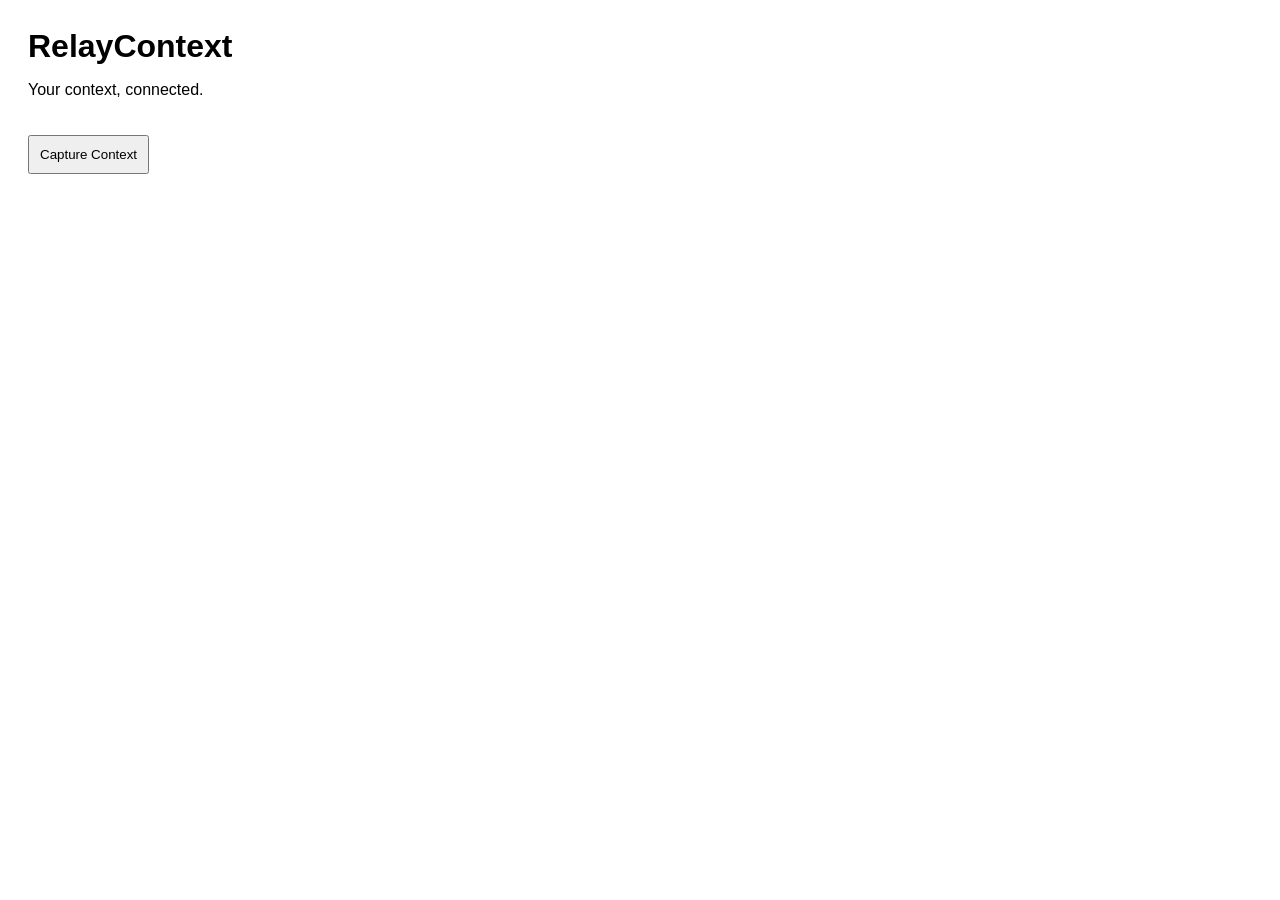
==== popup/popup.html @ c3f12592 "Chrome extension messaging works" ====
<!DOCTYPE html>
<html lang="en">
<head>
    <meta charset="UTF-8">
    <meta name="viewport" content="width=device-width, initial-scale=1.0">
    <title>RelayContext</title>
    <link rel="stylesheet" href="popup.css">
</head>
<body>
    <h1>RelayContext</h1>
    <p>Your context, connected.</p>
    <button id="captureBtn">Capture Context</button>
    <script src="popup.js"></script>
</body>
</html>
---- popup/popup.css ----
body{
  width: 300px;
  padding: 20px;
  font-family: Arial, sans-serif;
}

h1{
  margin: 0;
}
button{
  margin-top: 20px;
  padding: 10px;
  cursor: pointer;
}
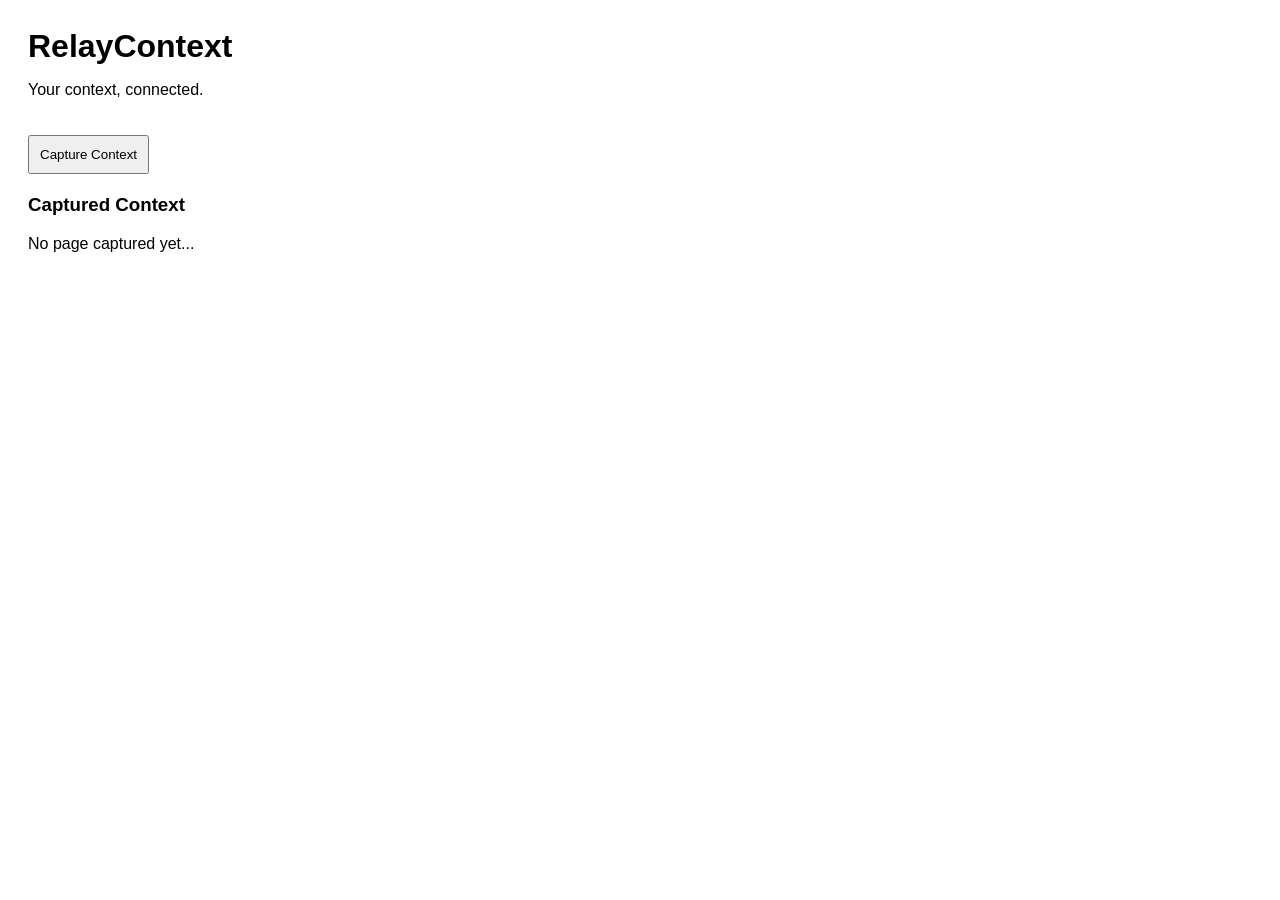
==== commit b5b0c174: "saving the context to localStorage for persistance" ====
--- a/popup/popup.html
+++ b/popup/popup.html
@@ -10,6 +10,16 @@
     <h1>RelayContext</h1>
     <p>Your context, connected.</p>
     <button id="captureBtn">Capture Context</button>
+
+    <div id="contextContainer">
+        <h3>Captured Context</h3>
+
+        <p id="pageTitle">No page captured yet...</p>
+        <p id="pageUrl"></p>
+        <pre id="pageText"></pre>
+    </div>
+
+
     <script src="popup.js"></script>
 </body>
 </html>
--- a/popup/popup.css
+++ b/popup/popup.css
@@ -12,3 +12,18 @@
   padding: 10px;
   cursor: pointer;
 }
+#contextContainer {
+  margin-top: 20px;
+}
+
+#pageUrl {
+  font-size: 12px;
+  word-break: break-all;
+}
+
+#pageText {
+  max-height: 250px;
+  overflow-y: auto;
+  white-space: pre-wrap;
+  font-size: 12px;
+}
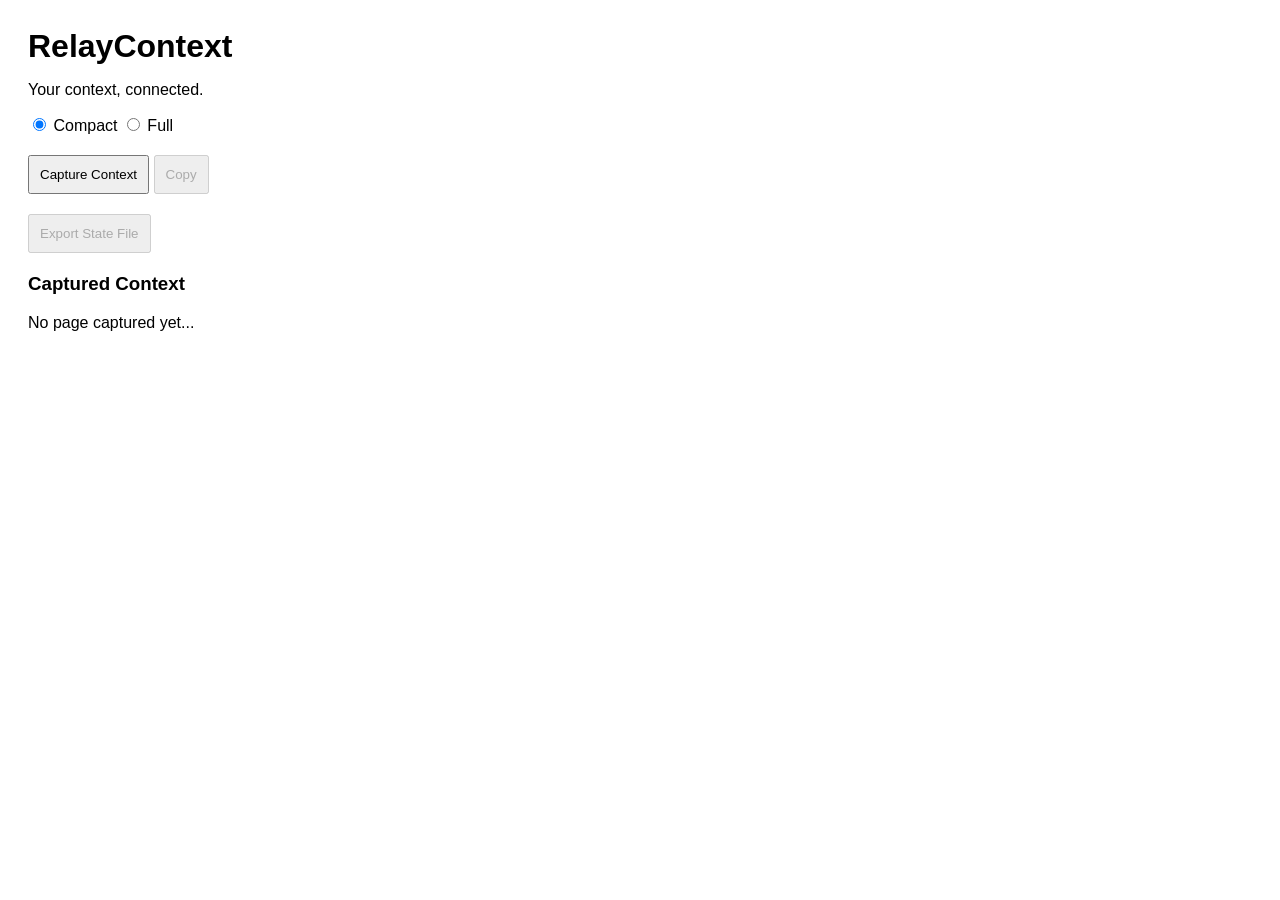
==== commit f8431ccd: "popup wired with copy export and modes(full, compact)" ====
--- a/popup/popup.html
+++ b/popup/popup.html
@@ -1,16 +1,24 @@
 <!DOCTYPE html>
 <html lang="en">
+
 <head>
     <meta charset="UTF-8">
     <meta name="viewport" content="width=device-width, initial-scale=1.0">
     <title>RelayContext</title>
     <link rel="stylesheet" href="popup.css">
 </head>
+
 <body>
     <h1>RelayContext</h1>
     <p>Your context, connected.</p>
+    <div id="modeSelector">
+        <label><input type="radio" name="mode" value="compact" checked> Compact</label>
+        <label><input type="radio" name="mode" value="full"> Full</label>
+    </div>
+
     <button id="captureBtn">Capture Context</button>
-
+    <button id="copyBtn" disabled>Copy</button>
+    <button id="exportBtn" disabled>Export State File</button>
     <div id="contextContainer">
         <h3>Captured Context</h3>
 
@@ -22,4 +30,5 @@
 
     <script src="popup.js"></script>
 </body>
+
 </html>
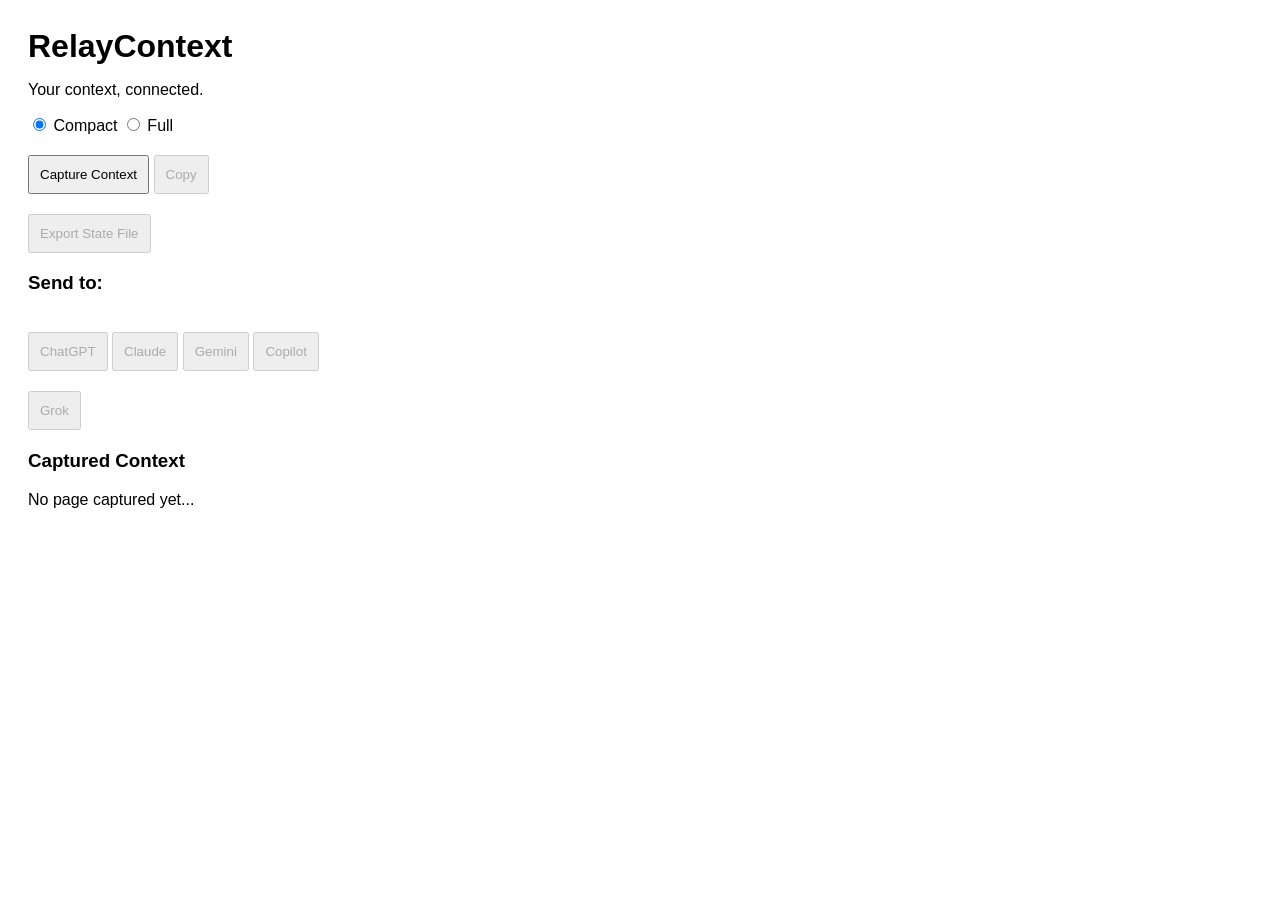
==== commit 6c32cbde: "platforms redirect buttons & logic" ====
--- a/popup/popup.html
+++ b/popup/popup.html
@@ -19,6 +19,16 @@
     <button id="captureBtn">Capture Context</button>
     <button id="copyBtn" disabled>Copy</button>
     <button id="exportBtn" disabled>Export State File</button>
+
+    <div class="target-section">
+        <h3>Send to:</h3>
+        <button class="target-btn" data-platform="chatgpt" data-url="https://chatgpt.com" disabled>ChatGPT</button>
+        <button class="target-btn" data-platform="claude" data-url="https://claude.ai" disabled>Claude</button>
+        <button class="target-btn" data-platform="gemini" data-url="https://gemini.google.com" disabled>Gemini</button>
+        <button class="target-btn" data-platform="copilot" data-url="https://copilot.microsoft.com"disabled>Copilot</button>
+        <button class="target-btn" data-platform="grok" data-url="https://grok.com" disabled>Grok</button>
+    </div>
+
     <div id="contextContainer">
         <h3>Captured Context</h3>
 
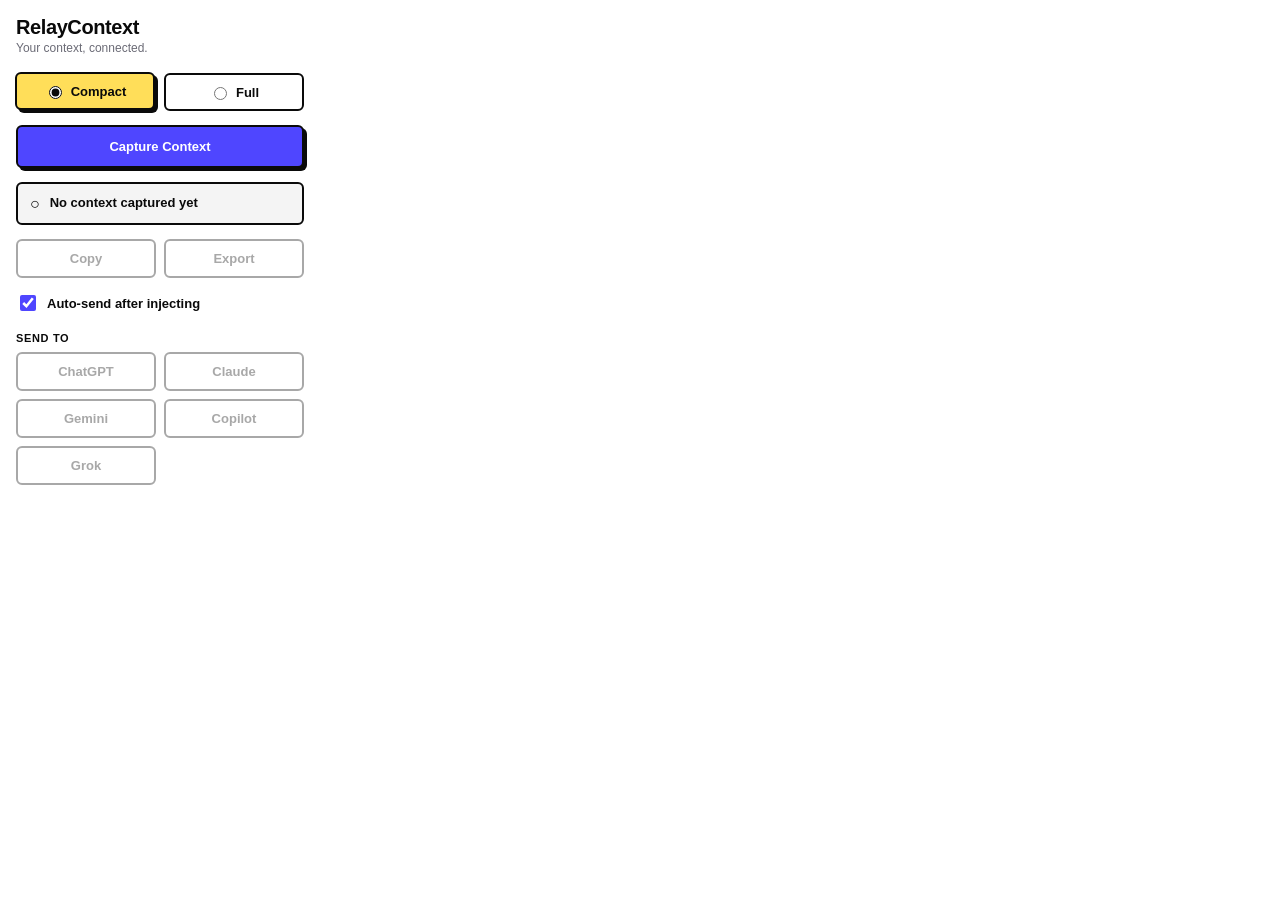
==== commit c0cdd44b: "auto send and ui polish" ====
--- a/popup/popup.html
+++ b/popup/popup.html
@@ -1,44 +1,59 @@
 <!DOCTYPE html>
 <html lang="en">
+<head>
+  <meta charset="UTF-8">
+  <meta name="viewport" content="width=device-width, initial-scale=1.0">
+  <title>RelayContext</title>
+  <link rel="stylesheet" href="popup.css">
+</head>
+<body>
+  <header>
+    <h1>RelayContext</h1>
+    <p class="tagline">Your context, connected.</p>
+  </header>
 
-<head>
-    <meta charset="UTF-8">
-    <meta name="viewport" content="width=device-width, initial-scale=1.0">
-    <title>RelayContext</title>
-    <link rel="stylesheet" href="popup.css">
-</head>
+  <div class="mode-selector">
+    <label class="mode-option">
+      <input type="radio" name="mode" value="compact" checked>
+      <span>Compact</span>
+    </label>
+    <label class="mode-option">
+      <input type="radio" name="mode" value="full">
+      <span>Full</span>
+    </label>
+  </div>
 
-<body>
-    <h1>RelayContext</h1>
-    <p>Your context, connected.</p>
-    <div id="modeSelector">
-        <label><input type="radio" name="mode" value="compact" checked> Compact</label>
-        <label><input type="radio" name="mode" value="full"> Full</label>
+  <button id="captureBtn" class="btn btn-primary">Capture Context</button>
+
+  <div id="statusCard" class="status-card status-empty">
+    <span id="statusIcon" class="status-icon">○</span>
+    <div class="status-text">
+      <p id="statusTitle">No context captured yet</p>
+      <p id="statusMeta"></p>
     </div>
+  </div>
 
-    <button id="captureBtn">Capture Context</button>
-    <button id="copyBtn" disabled>Copy</button>
-    <button id="exportBtn" disabled>Export State File</button>
+  <div class="action-row">
+    <button id="copyBtn" class="btn btn-secondary" disabled>Copy</button>
+    <button id="exportBtn" class="btn btn-secondary" disabled>Export</button>
+  </div>
 
-    <div class="target-section">
-        <h3>Send to:</h3>
-        <button class="target-btn" data-platform="chatgpt" data-url="https://chatgpt.com" disabled>ChatGPT</button>
-        <button class="target-btn" data-platform="claude" data-url="https://claude.ai" disabled>Claude</button>
-        <button class="target-btn" data-platform="gemini" data-url="https://gemini.google.com" disabled>Gemini</button>
-        <button class="target-btn" data-platform="copilot" data-url="https://copilot.microsoft.com"disabled>Copilot</button>
-        <button class="target-btn" data-platform="grok" data-url="https://grok.com" disabled>Grok</button>
+  <label class="toggle-row">
+    <input type="checkbox" id="autoSendToggle" checked>
+    <span>Auto-send after injecting</span>
+  </label>
+
+  <div class="target-section">
+    <h3>Send to</h3>
+    <div class="target-grid">
+      <button class="target-btn" data-platform="chatgpt" data-url="https://chatgpt.com" disabled>ChatGPT</button>
+      <button class="target-btn" data-platform="claude" data-url="https://claude.ai" disabled>Claude</button>
+      <button class="target-btn" data-platform="gemini" data-url="https://gemini.google.com" disabled>Gemini</button>
+      <button class="target-btn" data-platform="copilot" data-url="https://copilot.microsoft.com" disabled>Copilot</button>
+      <button class="target-btn" data-platform="grok" data-url="https://grok.com" disabled>Grok</button>
     </div>
+  </div>
 
-    <div id="contextContainer">
-        <h3>Captured Context</h3>
-
-        <p id="pageTitle">No page captured yet...</p>
-        <p id="pageUrl"></p>
-        <pre id="pageText"></pre>
-    </div>
-
-
-    <script src="popup.js"></script>
+  <script src="popup.js"></script>
 </body>
-
 </html>
--- a/popup/popup.css
+++ b/popup/popup.css
@@ -1,29 +1,232 @@
-body{
-  width: 300px;
-  padding: 20px;
-  font-family: Arial, sans-serif;
-}
-
-h1{
+* {
+  box-sizing: border-box;
+}
+
+body {
+  width: 320px;
+  padding: 16px;
   margin: 0;
-}
-button{
-  margin-top: 20px;
+  font-family: -apple-system, BlinkMacSystemFont, "Segoe UI", Arial, sans-serif;
+  background: #ffffff;
+  color: #0a0a0a;
+}
+
+header {
+  margin-bottom: 18px;
+}
+
+h1 {
+  margin: 0;
+  font-size: 20px;
+  font-weight: 800;
+  letter-spacing: -0.02em;
+}
+
+.tagline {
+  margin: 2px 0 0;
+  font-size: 12px;
+  color: #6b6b76;
+  font-weight: 500;
+}
+
+h3 {
+  margin: 0 0 8px;
+  font-size: 11px;
+  text-transform: uppercase;
+  letter-spacing: 0.06em;
+  color: #0a0a0a;
+  font-weight: 800;
+}
+
+/* Mode selector */
+.mode-selector {
+  display: flex;
+  gap: 8px;
+  margin-bottom: 14px;
+}
+
+.mode-option {
+  flex: 1;
+  display: flex;
+  align-items: center;
+  justify-content: center;
+  gap: 6px;
+  padding: 9px;
+  border: 2px solid #0a0a0a;
+  border-radius: 6px;
+  font-size: 13px;
+  font-weight: 600;
+  cursor: pointer;
+  background: #fff;
+  transition: background 0.1s ease, transform 0.1s ease;
+}
+
+.mode-option:has(input:checked) {
+  background: #ffde59;
+  transform: translate(-1px, -1px);
+  box-shadow: 3px 3px 0 #0a0a0a;
+}
+
+.mode-option input {
+  accent-color: #0a0a0a;
+}
+
+/* Buttons */
+.btn {
+  border: 2px solid #0a0a0a;
+  border-radius: 6px;
+  padding: 10px 12px;
+  font-size: 13px;
+  font-weight: 700;
+  cursor: pointer;
+  transition: transform 0.1s ease, box-shadow 0.1s ease;
+}
+
+.btn:not(:disabled) {
+  box-shadow: 3px 3px 0 #0a0a0a;
+}
+
+.btn:hover:not(:disabled) {
+  transform: translate(-1px, -1px);
+  box-shadow: 4px 4px 0 #0a0a0a;
+}
+
+.btn:active:not(:disabled) {
+  transform: translate(1px, 1px);
+  box-shadow: 1px 1px 0 #0a0a0a;
+}
+
+.btn:disabled {
+  opacity: 0.35;
+  cursor: not-allowed;
+  box-shadow: none;
+}
+
+.btn-primary {
+  width: 100%;
+  background: #4f46ff;
+  color: #fff;
+  padding: 12px;
+  margin-bottom: 14px;
+}
+
+.btn-secondary {
+  flex: 1;
+  background: #fff;
+  color: #0a0a0a;
+}
+
+/* Status card */
+.status-card {
+  display: flex;
+  align-items: flex-start;
+  gap: 10px;
+  padding: 11px 12px;
+  border-radius: 6px;
+  margin-bottom: 14px;
+  border: 2px solid #0a0a0a;
+}
+
+.status-empty {
+  background: #f4f4f4;
+}
+
+.status-filled {
+  background: #d4ffd9;
+  box-shadow: 3px 3px 0 #0a0a0a;
+}
+
+.status-icon {
+  font-size: 16px;
+  line-height: 1;
+  margin-top: 1px;
+  font-weight: 800;
+}
+
+.status-filled .status-icon {
+  color: #0a7a2f;
+}
+
+.status-text p {
+  margin: 0;
+}
+
+#statusTitle {
+  font-size: 13px;
+  font-weight: 700;
+  overflow: hidden;
+  text-overflow: ellipsis;
+  white-space: nowrap;
+  max-width: 240px;
+}
+
+#statusMeta {
+  font-size: 11px;
+  color: #4a4a52;
+  margin-top: 2px;
+  font-weight: 600;
+}
+
+/* Action row */
+.action-row {
+  display: flex;
+  gap: 8px;
+  margin-bottom: 14px;
+}
+
+/* Auto-send toggle */
+.toggle-row {
+  display: flex;
+  align-items: center;
+  gap: 8px;
+  font-size: 13px;
+  font-weight: 600;
+  margin-bottom: 18px;
+  cursor: pointer;
+}
+
+.toggle-row input {
+  accent-color: #4f46ff;
+  width: 16px;
+  height: 16px;
+}
+
+/* Target grid */
+.target-grid {
+  display: grid;
+  grid-template-columns: repeat(2, 1fr);
+  gap: 8px;
+}
+
+.target-btn {
   padding: 10px;
-  cursor: pointer;
-}
-#contextContainer {
-  margin-top: 20px;
-}
-
-#pageUrl {
-  font-size: 12px;
-  word-break: break-all;
-}
-
-#pageText {
-  max-height: 250px;
-  overflow-y: auto;
-  white-space: pre-wrap;
-  font-size: 12px;
-}
+  border: 2px solid #0a0a0a;
+  border-radius: 6px;
+  background: #fff;
+  color: #0a0a0a;
+  font-size: 13px;
+  font-weight: 700;
+  cursor: pointer;
+  transition: transform 0.1s ease, box-shadow 0.1s ease, background 0.1s ease;
+}
+
+.target-btn:not(:disabled) {
+  box-shadow: 2px 2px 0 #0a0a0a;
+}
+
+.target-btn:hover:not(:disabled) {
+  background: #ffde59;
+  transform: translate(-1px, -1px);
+  box-shadow: 3px 3px 0 #0a0a0a;
+}
+
+.target-btn:active:not(:disabled) {
+  transform: translate(1px, 1px);
+  box-shadow: 1px 1px 0 #0a0a0a;
+}
+
+.target-btn:disabled {
+  opacity: 0.35;
+  cursor: not-allowed;
+  box-shadow: none;
+}
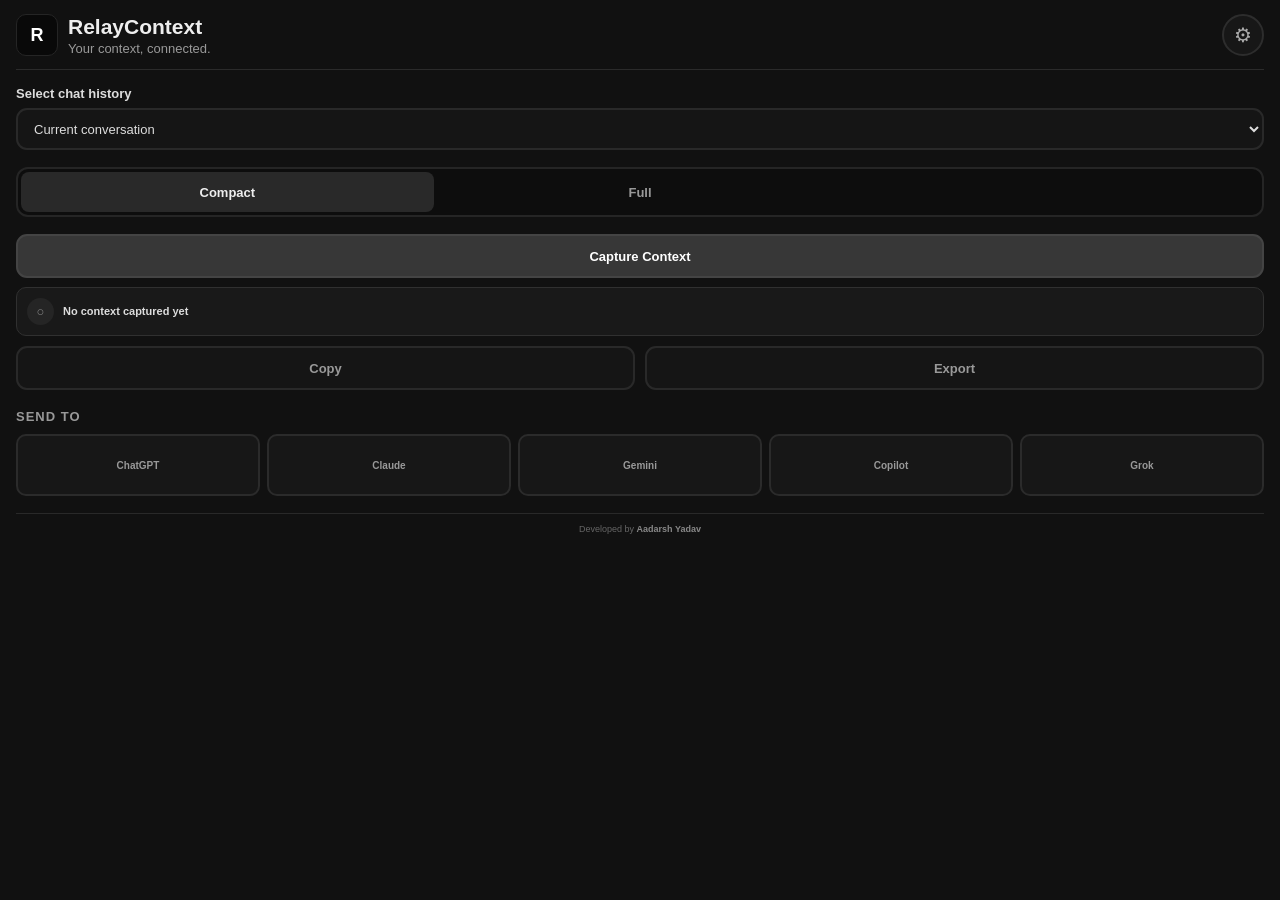
==== commit 854ee229: "ui polish" ====
--- a/popup/popup.html
+++ b/popup/popup.html
@@ -7,53 +7,187 @@
   <link rel="stylesheet" href="popup.css">
 </head>
 <body>
-  <header>
-    <h1>RelayContext</h1>
-    <p class="tagline">Your context, connected.</p>
-  </header>
+  <main id="mainScreen" class="screen">
+    <header class="app-header">
+      <div class="brand">
+        <div class="logo-placeholder">R</div>
+        <div>
+          <h1>RelayContext</h1>
+          <p>Your context, connected.</p>
+        </div>
+      </div>
+      <button id="settingsBtn" class="icon-btn" title="Settings" aria-label="Settings">
+        ⚙
+      </button>
+    </header>
+    <!-- Chat history -->
+    <section class="history-section">
+      <label for="historySelect">
+        Select chat history
+      </label>
+      <select id="historySelect">
+        <option value="current">
+          Current conversation
+        </option>
+      </select>
+    </section>
 
-  <div class="mode-selector">
-    <label class="mode-option">
-      <input type="radio" name="mode" value="compact" checked>
-      <span>Compact</span>
+    <!-- Context mode -->
+    <div class="mode-selector">
+      <label class="mode-option">
+        <input type="radio" name="mode" value="compact" checked>
+        <span>Compact</span>
+      </label>
+      <label class="mode-option">
+        <input type="radio" name="mode" value="full">
+        <span>Full</span>
+      </label>
+    </div>
+
+
+    <!-- Capture -->
+
+    <button id="captureBtn" class="btn btn-primary">
+      Capture Context
+    </button>
+    <!-- Status -->
+
+    <div id="statusCard" class="status-card status-empty">
+      <span id="statusIcon" class="status-icon">
+        ○
+      </span>
+      <div class="status-text">
+        <p id="statusTitle">
+          No context captured yet
+        </p>
+        <p id="statusMeta"></p>
+
+      </div>
+
+    </div>
+
+
+    <!-- Actions -->
+
+    <div class="action-row">
+      <button id="copyBtn" class="btn btn-secondary" disabled>
+        Copy
+      </button>
+      <button id="exportBtn" class="btn btn-secondary" disabled>
+        Export
+      </button>
+    </div>
+
+
+    <!-- Targets -->
+
+    <section class="target-section">
+      <h3>Send to</h3>
+      <div class="target-grid">
+        <button class="target-btn" data-platform="chatgpt" data-url="https://chatgpt.com" disabled>
+          ChatGPT
+        </button>
+        <button class="target-btn" data-platform="claude" data-url="https://claude.ai" disabled>
+          Claude
+        </button>
+        <button class="target-btn" data-platform="gemini" data-url="https://gemini.google.com" disabled>
+          Gemini
+        </button>
+        <button class="target-btn" data-platform="copilot" data-url="https://copilot.microsoft.com" disabled>
+          Copilot
+        </button>
+        <button class="target-btn" data-platform="grok" data-url="https://grok.com" disabled>
+          Grok
+        </button>
+      </div>
+    </section>
+
+    <footer>
+      Developed by <strong>Aadarsh Yadav</strong>
+    </footer>
+  </main>
+  <!-- Settings section -->
+
+  <main id="settingsScreen" class="screen hidden">
+    <header class="settings-header">
+      <button id="backBtn" class="icon-btn" aria-label="Back">
+        ←
+      </button>
+      <div>
+        <h1>Settings</h1>
+        <p>Configure RelayContext</p>
+      </div>
+    </header>
+    <!-- Continuation prompt -->
+    <section class="setting-group">
+
+      <label for="promptPreamble">
+        Continuation Prompt
+      </label>
+      <p class="setting-description">
+        Instructions added before transferred context.
+      </p>
+      <textarea id="promptPreamble" rows="5" placeholder="Enter your continuation prompt..."></textarea>
+    </section>
+
+
+    <!-- Default target -->
+
+    <section class="setting-group">
+      <label for="defaultTarget">
+        Default Target AI
+      </label>
+      <p class="setting-description">
+        AI selected automatically for transfers.
+      </p>
+      <select id="defaultTarget">
+        <option value="chatgpt">ChatGPT</option>
+        <option value="claude">Claude</option>
+        <option value="gemini">Gemini</option>
+        <option value="copilot">Copilot</option>
+        <option value="grok">Grok</option>
+      </select>
+
+    </section>
+    <label class="setting-toggle">
+      <div>
+        <strong>Auto-send</strong>
+        <span>
+          Send the transferred context automatically.
+        </span>
+      </div>
+      <input type="checkbox" id="autoSendSetting" checked>
+
     </label>
-    <label class="mode-option">
-      <input type="radio" name="mode" value="full">
-      <span>Full</span>
+    <label class="setting-toggle">
+      <div>
+        <strong>Smart compression</strong>
+        <span>
+          Keep important context while reducing unnecessary history.
+        </span>
+      </div>
+      <input type="checkbox" id="smartCompressSetting" checked>
+
     </label>
-  </div>
 
-  <button id="captureBtn" class="btn btn-primary">Capture Context</button>
+    <div class="settings-actions">
+      <button id="saveSettingsBtn" class="btn btn-primary">
+        Save Settings
+      </button>
+      <button id="restoreDefaultsBtn" class="btn btn-secondary">
+        Restore Defaults
+      </button>
+    </div>
+    <div id="settingsMessage" class="settings-message"></div>
+    <footer>
+      Developed by <strong>Aadarsh Yadav</strong>
+    </footer>
 
-  <div id="statusCard" class="status-card status-empty">
-    <span id="statusIcon" class="status-icon">○</span>
-    <div class="status-text">
-      <p id="statusTitle">No context captured yet</p>
-      <p id="statusMeta"></p>
-    </div>
-  </div>
+  </main>
 
-  <div class="action-row">
-    <button id="copyBtn" class="btn btn-secondary" disabled>Copy</button>
-    <button id="exportBtn" class="btn btn-secondary" disabled>Export</button>
-  </div>
-
-  <label class="toggle-row">
-    <input type="checkbox" id="autoSendToggle" checked>
-    <span>Auto-send after injecting</span>
-  </label>
-
-  <div class="target-section">
-    <h3>Send to</h3>
-    <div class="target-grid">
-      <button class="target-btn" data-platform="chatgpt" data-url="https://chatgpt.com" disabled>ChatGPT</button>
-      <button class="target-btn" data-platform="claude" data-url="https://claude.ai" disabled>Claude</button>
-      <button class="target-btn" data-platform="gemini" data-url="https://gemini.google.com" disabled>Gemini</button>
-      <button class="target-btn" data-platform="copilot" data-url="https://copilot.microsoft.com" disabled>Copilot</button>
-      <button class="target-btn" data-platform="grok" data-url="https://grok.com" disabled>Grok</button>
-    </div>
-  </div>
 
   <script src="popup.js"></script>
+
 </body>
+
 </html>
--- a/popup/popup.css
+++ b/popup/popup.css
@@ -1,150 +1,274 @@
+/* ================================
+   RelayContext - ContextBridge UI
+   ================================ */
+
 * {
   box-sizing: border-box;
 }
 
+html,
 body {
-  width: 320px;
-  padding: 16px;
   margin: 0;
-  font-family: -apple-system, BlinkMacSystemFont, "Segoe UI", Arial, sans-serif;
-  background: #ffffff;
-  color: #0a0a0a;
-}
-
-header {
-  margin-bottom: 18px;
-}
-
-h1 {
+  padding: 0;
+  width: 100%;
+}
+
+body {
+  background: #111;
+  color: #e8e8e8;
+  font-family:
+    -apple-system, BlinkMacSystemFont, "Segoe UI", Roboto, Arial, sans-serif;
+  font-size: 13px;
+}
+
+button,
+select,
+textarea,
+input {
+  font: inherit;
+}
+
+button {
+  cursor: pointer;
+}
+
+.hidden {
+  display: none !important;
+}
+
+/* ================================
+   SCREEN
+   ================================ */
+
+.screen {
+  padding: 14px 16px;
+  background: #111;
+}
+
+/* ================================
+   HEADER
+   ================================ */
+
+.app-header,
+.settings-header {
+  display: flex;
+  align-items: center;
+  justify-content: space-between;
+
+  padding-bottom: 13px;
+  margin-bottom: 16px;
+
+  border-bottom: 1px solid #2b2b2b;
+}
+
+.brand {
+  display: flex;
+  align-items: center;
+  gap: 10px;
+}
+
+.logo-placeholder {
+  width: 42px;
+  height: 42px;
+
+  display: flex;
+  align-items: center;
+  justify-content: center;
+
+  border-radius: 10px;
+
+  background: #090909;
+  border: 1px solid #252525;
+
+  color: white;
+  font-size: 18px;
+  font-weight: 700;
+}
+
+.brand h1 {
   margin: 0;
+
+  color: #eee;
+
+  font-size: 21px;
+  font-weight: 750;
+}
+
+.brand p {
+  margin: 2px 0 0;
+
+  color: #999;
+
+  font-size: 13px;
+}
+
+.icon-btn {
+  width: 42px;
+  height: 42px;
+
+  display: flex;
+  align-items: center;
+  justify-content: center;
+
+  border: 2px solid #2d2d2d;
+  border-radius: 50%;
+
+  background: #171717;
+  color: #aaa;
+
   font-size: 20px;
-  font-weight: 800;
-  letter-spacing: -0.02em;
-}
-
-.tagline {
-  margin: 2px 0 0;
-  font-size: 12px;
-  color: #6b6b76;
-  font-weight: 500;
-}
-
-h3 {
-  margin: 0 0 8px;
-  font-size: 11px;
-  text-transform: uppercase;
-  letter-spacing: 0.06em;
-  color: #0a0a0a;
-  font-weight: 800;
-}
-
-/* Mode selector */
+}
+
+.icon-btn:hover {
+  background: #202020;
+  color: #fff;
+}
+
+/* ================================
+   HISTORY
+   ================================ */
+
+.history-section {
+  margin-bottom: 17px;
+}
+
+.history-section label {
+  display: block;
+
+  margin-bottom: 7px;
+
+  color: #ddd;
+
+  font-size: 13px;
+  font-weight: 600;
+}
+
+select {
+  width: 100%;
+  height: 42px;
+
+  padding: 0 12px;
+
+  border: 2px solid #292929;
+  border-radius: 11px;
+
+  background: #151515;
+  color: #ddd;
+
+  outline: none;
+}
+
+select:focus {
+  border-color: #444;
+}
+
+/* ================================
+   CONTEXT MODE
+   ================================ */
+
 .mode-selector {
-  display: flex;
-  gap: 8px;
-  margin-bottom: 14px;
+  display: grid;
+  grid-template-columns: repeat(3, 1fr);
+
+  padding: 3px;
+
+  margin-bottom: 17px;
+
+  border: 2px solid #252525;
+  border-radius: 12px;
+
+  background: #0d0d0d;
 }
 
 .mode-option {
-  flex: 1;
+  position: relative;
+}
+
+.mode-option input {
+  position: absolute;
+  opacity: 0;
+}
+
+.mode-option span {
+  height: 40px;
+
   display: flex;
   align-items: center;
   justify-content: center;
-  gap: 6px;
-  padding: 9px;
-  border: 2px solid #0a0a0a;
-  border-radius: 6px;
-  font-size: 13px;
-  font-weight: 600;
-  cursor: pointer;
-  background: #fff;
-  transition: background 0.1s ease, transform 0.1s ease;
-}
-
-.mode-option:has(input:checked) {
-  background: #ffde59;
-  transform: translate(-1px, -1px);
-  box-shadow: 3px 3px 0 #0a0a0a;
-}
-
-.mode-option input {
-  accent-color: #0a0a0a;
-}
-
-/* Buttons */
+
+  border-radius: 8px;
+
+  color: #999;
+
+  font-size: 13px;
+  font-weight: 700;
+}
+
+.mode-option input:checked + span {
+  background: #292929;
+  color: #eee;
+}
+
+/* ================================
+   PRIMARY BUTTON
+   ================================ */
+
 .btn {
-  border: 2px solid #0a0a0a;
-  border-radius: 6px;
-  padding: 10px 12px;
+  width: 100%;
+  min-height: 44px;
+
+  border-radius: 11px;
+
   font-size: 13px;
   font-weight: 700;
-  cursor: pointer;
-  transition: transform 0.1s ease, box-shadow 0.1s ease;
-}
-
-.btn:not(:disabled) {
-  box-shadow: 3px 3px 0 #0a0a0a;
-}
-
-.btn:hover:not(:disabled) {
-  transform: translate(-1px, -1px);
-  box-shadow: 4px 4px 0 #0a0a0a;
-}
-
-.btn:active:not(:disabled) {
-  transform: translate(1px, 1px);
-  box-shadow: 1px 1px 0 #0a0a0a;
-}
-
-.btn:disabled {
-  opacity: 0.35;
-  cursor: not-allowed;
-  box-shadow: none;
 }
 
 .btn-primary {
-  width: 100%;
-  background: #4f46ff;
-  color: #fff;
-  padding: 12px;
-  margin-bottom: 14px;
-}
-
-.btn-secondary {
-  flex: 1;
-  background: #fff;
-  color: #0a0a0a;
-}
-
-/* Status card */
+  border: 2px solid #444;
+
+  background: #373737;
+  color: white;
+}
+
+.btn-primary:hover:not(:disabled) {
+  background: #414141;
+}
+
+/* ================================
+   STATUS CARD
+   ================================ */
+
 .status-card {
   display: flex;
-  align-items: flex-start;
-  gap: 10px;
-  padding: 11px 12px;
-  border-radius: 6px;
-  margin-bottom: 14px;
-  border: 2px solid #0a0a0a;
-}
-
-.status-empty {
-  background: #f4f4f4;
-}
-
-.status-filled {
-  background: #d4ffd9;
-  box-shadow: 3px 3px 0 #0a0a0a;
+  align-items: center;
+  gap: 9px;
+
+  padding: 10px;
+
+  margin-top: 9px;
+
+  border: 1px solid #303030;
+  border-radius: 10px;
+
+  background: #191919;
 }
 
 .status-icon {
-  font-size: 16px;
-  line-height: 1;
-  margin-top: 1px;
-  font-weight: 800;
-}
-
-.status-filled .status-icon {
-  color: #0a7a2f;
+  width: 27px;
+  height: 27px;
+
+  display: flex;
+  align-items: center;
+  justify-content: center;
+
+  border-radius: 50%;
+
+  background: #252525;
+  color: #888;
+}
+
+.status-text {
+  min-width: 0;
 }
 
 .status-text p {
@@ -152,81 +276,295 @@
 }
 
 #statusTitle {
-  font-size: 13px;
-  font-weight: 700;
-  overflow: hidden;
-  text-overflow: ellipsis;
-  white-space: nowrap;
-  max-width: 240px;
+  color: #ddd;
+  font-size: 11px;
+  font-weight: 650;
 }
 
 #statusMeta {
-  font-size: 11px;
-  color: #4a4a52;
   margin-top: 2px;
-  font-weight: 600;
-}
-
-/* Action row */
+
+  color: #777;
+
+  font-size: 10px;
+}
+
+/* ================================
+   ACTION BUTTONS
+   ================================ */
+
 .action-row {
-  display: flex;
-  gap: 8px;
-  margin-bottom: 14px;
-}
-
-/* Auto-send toggle */
-.toggle-row {
-  display: flex;
-  align-items: center;
-  gap: 8px;
-  font-size: 13px;
-  font-weight: 600;
-  margin-bottom: 18px;
-  cursor: pointer;
-}
-
-.toggle-row input {
-  accent-color: #4f46ff;
-  width: 16px;
-  height: 16px;
-}
-
-/* Target grid */
+  display: grid;
+  grid-template-columns: 1fr 1fr;
+
+  gap: 10px;
+
+  margin-top: 10px;
+  margin-bottom: 19px;
+}
+
+.btn-secondary {
+  border: 2px solid #292929;
+
+  background: #151515;
+
+  color: #999;
+}
+
+.btn-secondary:hover:not(:disabled) {
+  background: #1e1e1e;
+  color: #eee;
+}
+
+/* ================================
+   TARGETS
+   ================================ */
+
+.target-section {
+  margin-top: 18px;
+}
+
+.target-section h3 {
+  margin: 0 0 10px;
+
+  color: #999;
+
+  font-size: 13px;
+  font-weight: 750;
+
+  letter-spacing: 1px;
+  text-transform: uppercase;
+}
+
 .target-grid {
   display: grid;
-  grid-template-columns: repeat(2, 1fr);
-  gap: 8px;
+
+  grid-template-columns: repeat(5, 1fr);
+
+  gap: 7px;
 }
 
 .target-btn {
-  padding: 10px;
-  border: 2px solid #0a0a0a;
-  border-radius: 6px;
-  background: #fff;
-  color: #0a0a0a;
-  font-size: 13px;
+  min-width: 0;
+  height: 62px;
+
+  padding: 5px 2px;
+
+  border: 2px solid #2b2b2b;
+  border-radius: 10px;
+
+  background: #171717;
+
+  color: #999;
+
+  font-size: 10px;
+  font-weight: 600;
+
+  transition: 0.15s ease;
+}
+
+.target-btn:hover:not(:disabled) {
+  background: #202020;
+  border-color: #414141;
+  color: #eee;
+}
+
+/* ================================
+   SETTINGS
+   ================================ */
+
+#settingsScreen {
+  background: #111;
+  overflow-y: auto;
+}
+
+.settings-header {
+  margin-bottom: 16px;
+}
+
+.settings-header h1 {
+  margin: 0;
+
+  color: #eee;
+
+  font-size: 21px;
+  font-weight: 750;
+}
+
+/* ================================
+   SETTINGS GROUP
+   ================================ */
+
+.setting-group {
+  margin-bottom: 18px;
+}
+
+.setting-group > label {
+  display: block;
+
+  margin-bottom: 6px;
+
+  color: #eee;
+
+  font-size: 14px;
   font-weight: 700;
-  cursor: pointer;
-  transition: transform 0.1s ease, box-shadow 0.1s ease, background 0.1s ease;
-}
-
-.target-btn:not(:disabled) {
-  box-shadow: 2px 2px 0 #0a0a0a;
-}
-
-.target-btn:hover:not(:disabled) {
-  background: #ffde59;
-  transform: translate(-1px, -1px);
-  box-shadow: 3px 3px 0 #0a0a0a;
-}
-
-.target-btn:active:not(:disabled) {
-  transform: translate(1px, 1px);
-  box-shadow: 1px 1px 0 #0a0a0a;
-}
-
-.target-btn:disabled {
-  opacity: 0.35;
-  cursor: not-allowed;
-  box-shadow: none;
-}+}
+
+.setting-description {
+  margin: 0 0 8px;
+
+  color: #999;
+
+  font-size: 11px;
+  line-height: 1.4;
+}
+
+/* ================================
+   TEXTAREA
+   ================================ */
+
+textarea {
+  width: 100%;
+  min-height: 150px;
+
+  padding: 11px 12px;
+
+  border: 2px solid #292929;
+  border-radius: 10px;
+
+  outline: none;
+
+  background: #151515;
+  color: #eee;
+
+  font-size: 13px;
+  line-height: 1.35;
+
+  resize: vertical;
+}
+
+textarea:focus {
+  border-color: #414141;
+}
+
+/* ================================
+   SETTINGS TOGGLES
+   ================================ */
+
+.setting-toggle {
+  display: flex;
+  align-items: flex-start;
+
+  gap: 10px;
+
+  margin-bottom: 15px;
+
+  padding: 0;
+
+  border: 0;
+
+  background: transparent;
+}
+
+.setting-toggle input {
+  width: 19px;
+  height: 19px;
+
+  flex-shrink: 0;
+
+  margin: 1px 0 0;
+
+  accent-color: #1683ff;
+}
+
+.setting-toggle strong {
+  display: block;
+
+  color: #eee;
+
+  font-size: 14px;
+  font-weight: 700;
+}
+
+.setting-toggle span {
+  display: block;
+
+  margin-top: 4px;
+
+  color: #999;
+
+  font-size: 11px;
+  line-height: 1.35;
+}
+
+/* ================================
+   SETTINGS ACTIONS
+   ================================ */
+
+.settings-actions {
+  display: flex;
+  flex-direction: column;
+
+  gap: 9px;
+
+  margin-top: 20px;
+}
+
+.settings-actions .btn-primary {
+  min-height: 48px;
+}
+
+.settings-actions .btn-secondary {
+  min-height: 44px;
+}
+
+.settings-message {
+  min-height: 15px;
+
+  margin-top: 8px;
+
+  text-align: center;
+
+  color: #888;
+
+  font-size: 10px;
+}
+
+/* ================================
+   SCROLLBAR
+   ================================ */
+
+::-webkit-scrollbar {
+  width: 7px;
+}
+
+::-webkit-scrollbar-track {
+  background: #111;
+}
+
+::-webkit-scrollbar-thumb {
+  background: #363636;
+  border-radius: 8px;
+}
+
+/* ================================
+   FOOTER
+   ================================ */
+
+footer {
+  margin-top: 17px;
+
+  padding-top: 10px;
+
+  border-top: 1px solid #292929;
+
+  text-align: center;
+
+  color: #666;
+
+  font-size: 9px;
+}
+
+footer strong {
+  color: #888;
+}
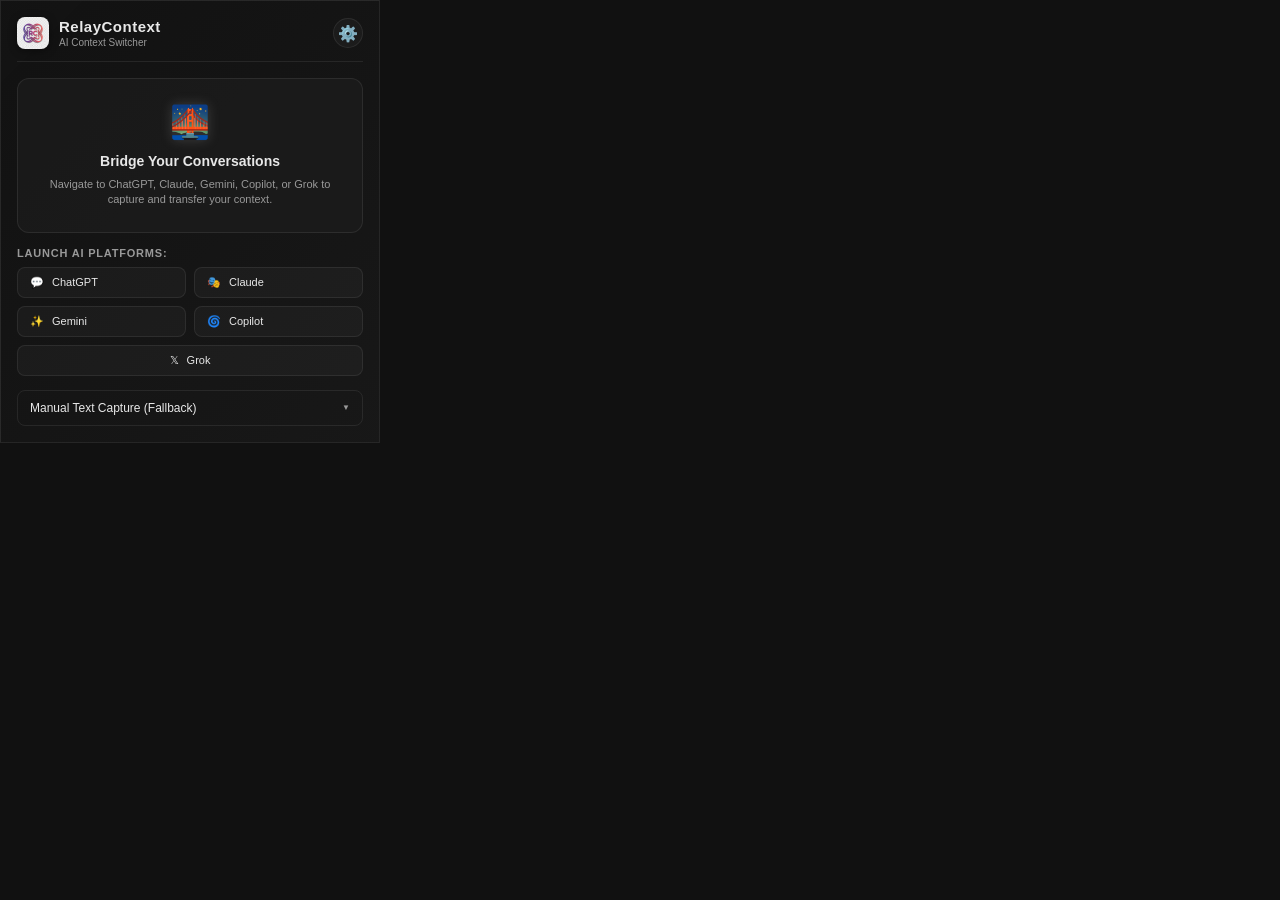
==== commit 1f93618f: "finishing up and adding the landing page" ====
--- a/popup/popup.html
+++ b/popup/popup.html
@@ -7,183 +7,510 @@
   <link rel="stylesheet" href="popup.css">
 </head>
 <body>
-  <main id="mainScreen" class="screen">
+  <div class="glass-container">
+    <!-- HEADER -->
     <header class="app-header">
-      <div class="brand">
-        <div class="logo-placeholder">R</div>
-        <div>
+      <div class="logo-area">
+        <img src="icons/relay.png" alt="Logo" class="logo-img">
+        <div class="brand">
           <h1>RelayContext</h1>
-          <p>Your context, connected.</p>
+          <p>AI Context Switcher</p>
         </div>
       </div>
-      <button id="settingsBtn" class="icon-btn" title="Settings" aria-label="Settings">
-        ⚙
+
+      <button id="settings-toggle-btn" class="icon-btn" title="Settings" aria-label="Settings">
+        ⚙️
       </button>
     </header>
-    <!-- Chat history -->
-    <section class="history-section">
-      <label for="historySelect">
-        Select chat history
-      </label>
-      <select id="historySelect">
-        <option value="current">
-          Current conversation
-        </option>
-      </select>
-    </section>
-
-    <!-- Context mode -->
-    <div class="mode-selector">
-      <label class="mode-option">
-        <input type="radio" name="mode" value="compact" checked>
-        <span>Compact</span>
-      </label>
-      <label class="mode-option">
-        <input type="radio" name="mode" value="full">
-        <span>Full</span>
-      </label>
+
+
+    <main class="main-content">
+
+      <!-- ========================= -->
+      <!-- DETECTED STATE -->
+      <!-- ========================= -->
+
+      <section id="detected-panel" class="panel hidden">
+
+        <!-- Platform -->
+        <div class="status-badge" id="platform-badge">
+          <span class="pulse-dot"></span>
+          <span id="detected-platform-text">
+            Active: ChatGPT
+          </span>
+        </div>
+
+
+        <!-- Limit Warning -->
+        <div id="limit-warning" class="limit-warning hidden">
+          <span>⚠️</span>
+          <span>
+            Limit detected on this AI! Save your context now.
+          </span>
+        </div>
+
+
+        <!-- Conversation Details -->
+        <div class="chat-details-card">
+
+          <h2 id="chat-title">
+            Conversation Title
+          </h2>
+
+          <div class="meta-row">
+
+            <span id="message-count-badge">
+              0 turns selected
+            </span>
+
+            <span id="char-count-badge">
+              ~0 chars
+            </span>
+
+          </div>
+
+        </div>
+
+
+        <!-- Context Mode -->
+        <div class="mode-container">
+
+          <span class="mode-title">
+            Context Mode
+          </span>
+
+          <div class="segment-control">
+
+            <button class="segment-btn active" data-mode="compact">
+              Compact
+            </button>
+
+            <button class="segment-btn" data-mode="full">
+              Full
+            </button>
+
+            <button class="segment-btn" data-mode="ai">
+              AI Summary
+            </button>
+
+          </div>
+
+        </div>
+
+
+        <!-- AI Status -->
+        <div id="ai-status-box" class="ai-status-box hidden">
+          <span class="ai-icon">✨</span>
+
+          <span id="ai-status-text">
+            Detecting Chrome Local AI...
+          </span>
+        </div>
+
+
+        <!-- Copy Prompt -->
+        <button id="copy-prompt-btn" class="primary-btn pulse-glow">
+          <span class="btn-icon">📋</span>
+          <span class="btn-text">
+            Copy Continuation Prompt
+          </span>
+        </button>
+
+
+        <!-- Export + Resume -->
+        <div class="action-grid" style="
+            display: grid;
+            grid-template-columns: 1fr 1fr;
+            gap: 8px;
+            margin-top: 8px;
+          ">
+
+          <button id="export-state-btn" class="secondary-btn" title="Export conversation as structured state file">
+            <span>💾</span>
+            Export State
+          </button>
+
+          <button id="one-click-resume-btn" class="primary-btn" title="Resume conversation on your default AI">
+            <span>🚀</span>
+            One-Click Resume
+          </button>
+
+        </div>
+
+
+        <!-- Select Chat History -->
+        <div class="accordion">
+
+          <button class="accordion-trigger" id="outline-trigger">
+            <span>Select Chat History</span>
+            <span class="arrow">▼</span>
+          </button>
+
+
+          <div class="accordion-content" id="outline-content">
+
+            <!-- Search + Select All -->
+            <div class="filter-bar">
+
+              <input type="text" id="turn-search" placeholder="Search turns...">
+
+              <div class="select-all-wrapper">
+
+                <input type="checkbox" id="select-all-turns" checked>
+
+                <label for="select-all-turns" id="select-all-label">
+                  Select All
+                </label>
+
+              </div>
+
+            </div>
+
+
+            <!-- Turns -->
+            <div class="turns-list" id="turns-container"></div>
+
+          </div>
+
+        </div>
+
+
+        <!-- Target Platforms -->
+        <section class="target-section">
+
+          <h3>
+            Switch & Continue In:
+          </h3>
+
+          <div class="target-grid">
+
+            <button class="target-btn chatgpt" data-platform="chatgpt" data-url="https://chatgpt.com">
+              <span class="target-logo">💬</span>
+              ChatGPT
+            </button>
+
+
+            <button class="target-btn claude" data-platform="claude" data-url="https://claude.ai">
+              <span class="target-logo">🎭</span>
+              Claude
+            </button>
+
+
+            <button class="target-btn gemini" data-platform="gemini" data-url="https://gemini.google.com">
+              <span class="target-logo">✨</span>
+              Gemini
+            </button>
+
+
+            <button class="target-btn copilot" data-platform="copilot" data-url="https://copilot.microsoft.com">
+              <span class="target-logo">🌀</span>
+              Copilot
+            </button>
+
+
+            <button class="target-btn grok" data-platform="grok" data-url="https://grok.com">
+              <span class="target-logo">𝕏</span>
+              Grok
+            </button>
+
+          </div>
+
+        </section>
+
+      </section>
+
+
+      <!-- ========================= -->
+      <!-- NOT DETECTED STATE -->
+      <!-- ========================= -->
+
+      <section id="empty-panel" class="panel">
+
+        <div class="empty-state-card">
+
+          <div class="empty-icon">
+            🌉
+          </div>
+
+          <h2>
+            Bridge Your Conversations
+          </h2>
+
+          <p>
+            Navigate to ChatGPT, Claude, Gemini,
+            Copilot, or Grok to capture and
+            transfer your context.
+          </p>
+
+        </div>
+
+
+        <!-- Launch Platforms -->
+        <div class="launch-section">
+
+          <h3>
+            Launch AI Platforms:
+          </h3>
+
+          <div class="launch-grid">
+
+            <a href="https://chatgpt.com" target="_blank" class="launch-btn chatgpt">
+              <span class="btn-icon">💬</span>
+              ChatGPT
+            </a>
+
+
+            <a href="https://claude.ai" target="_blank" class="launch-btn claude">
+              <span class="btn-icon">🎭</span>
+              Claude
+            </a>
+
+
+            <a href="https://gemini.google.com" target="_blank" class="launch-btn gemini">
+              <span class="btn-icon">✨</span>
+              Gemini
+            </a>
+
+
+            <a href="https://copilot.microsoft.com" target="_blank" class="launch-btn copilot">
+              <span class="btn-icon">🌀</span>
+              Copilot
+            </a>
+
+
+            <a href="https://grok.com" target="_blank" class="launch-btn grok">
+              <span class="btn-icon">𝕏</span>
+              Grok
+            </a>
+
+          </div>
+
+        </div>
+
+
+        <!-- Manual Context -->
+        <div class="manual-accordion">
+
+          <button class="accordion-trigger" id="manual-trigger">
+            <span>
+              Manual Text Capture (Fallback)
+            </span>
+
+            <span class="arrow">
+              ▼
+            </span>
+          </button>
+
+
+          <div class="accordion-content hidden" id="manual-content">
+
+            <textarea id="manual-input" placeholder="Paste dialogue or text context here..."></textarea>
+
+
+            <button id="copy-manual-btn" class="primary-btn">
+              <span>📋</span>
+              Copy Wrapped Text
+            </button>
+
+          </div>
+
+        </div>
+
+      </section>
+
+
+      <!-- ========================= -->
+      <!-- SETTINGS -->
+      <!-- ========================= -->
+
+      <section id="settings-panel" class="settings-drawer hidden">
+
+        <div class="drawer-header">
+
+          <h2>
+            Settings
+          </h2>
+
+          <button id="settings-close-btn" class="icon-btn" aria-label="Close Settings">
+            ✕
+          </button>
+
+        </div>
+
+
+        <div class="drawer-body">
+
+          <!-- Continuation Prompt -->
+          <div class="setting-group">
+
+            <label for="preamble-input">
+              Continuation Prompt Preamble
+            </label>
+
+            <p class="setting-desc">
+              Instructions telling the receiving AI
+              how to absorb the transferred context
+              and continue the conversation.
+            </p>
+
+            <textarea id="preamble-input" placeholder="Enter your continuation prompt..."></textarea>
+
+          </div>
+
+
+          <!-- Default Target -->
+          <div class="setting-group">
+
+            <label for="default-target">
+              Default Target AI
+            </label>
+
+            <p class="setting-desc">
+              Platform opened automatically when
+              using One-Click Resume.
+            </p>
+
+            <select id="default-target">
+
+              <option value="none">
+                None
+              </option>
+
+              <option value="chatgpt">
+                ChatGPT
+              </option>
+
+              <option value="claude">
+                Claude
+              </option>
+
+              <option value="gemini">
+                Gemini
+              </option>
+
+              <option value="copilot">
+                Copilot
+              </option>
+
+              <option value="grok">
+                Grok
+              </option>
+
+            </select>
+
+          </div>
+
+
+          <!-- Auto Send -->
+          <div class="setting-group">
+
+            <label style="
+                display: flex;
+                align-items: center;
+                gap: 8px;
+                cursor: pointer;
+              ">
+
+              <input type="checkbox" id="auto-send-toggle" checked>
+
+              <span>
+                🚀 One-Click Auto-Send
+              </span>
+
+            </label>
+
+            <p class="setting-desc">
+              Automatically send the transferred
+              context after it is injected into
+              the target AI.
+            </p>
+
+          </div>
+
+
+          <!-- Smart Compression -->
+          <div class="setting-group">
+
+            <label style="
+                display: flex;
+                align-items: center;
+                gap: 8px;
+                cursor: pointer;
+              ">
+
+              <input type="checkbox" id="auto-compress-toggle" checked>
+
+              <span>
+                🗜️ Smart Auto-Compress
+              </span>
+
+            </label>
+
+            <p class="setting-desc">
+              Reduce unnecessary conversation history
+              while preserving important context.
+            </p>
+
+          </div>
+
+
+          <!-- Compression Mode -->
+          <div class="setting-group">
+
+            <label for="compression-mode">
+              Default Compression Mode
+            </label>
+
+            <p class="setting-desc">
+              Mode used when compressing long
+              conversations.
+            </p>
+
+            <select id="compression-mode">
+
+              <option value="compact">
+                Compact
+              </option>
+
+              <option value="ai">
+                AI Summary
+              </option>
+
+              <option value="full">
+                Full
+              </option>
+
+            </select>
+
+          </div>
+
+
+          <!-- Settings Actions -->
+          <div class="drawer-actions">
+
+            <button id="save-settings-btn" class="primary-btn">
+              Save Settings
+            </button>
+
+            <button id="reset-settings-btn" class="secondary-btn">
+              Reset Defaults
+            </button>
+
+          </div>
+
+        </div>
+
+      </section>
+
+    </main>
+
+
+    <!-- Toast -->
+    <div id="toast" class="toast hidden">
+      Copied to clipboard!
     </div>
 
-
-    <!-- Capture -->
-
-    <button id="captureBtn" class="btn btn-primary">
-      Capture Context
-    </button>
-    <!-- Status -->
-
-    <div id="statusCard" class="status-card status-empty">
-      <span id="statusIcon" class="status-icon">
-        ○
-      </span>
-      <div class="status-text">
-        <p id="statusTitle">
-          No context captured yet
-        </p>
-        <p id="statusMeta"></p>
-
-      </div>
-
-    </div>
-
-
-    <!-- Actions -->
-
-    <div class="action-row">
-      <button id="copyBtn" class="btn btn-secondary" disabled>
-        Copy
-      </button>
-      <button id="exportBtn" class="btn btn-secondary" disabled>
-        Export
-      </button>
-    </div>
-
-
-    <!-- Targets -->
-
-    <section class="target-section">
-      <h3>Send to</h3>
-      <div class="target-grid">
-        <button class="target-btn" data-platform="chatgpt" data-url="https://chatgpt.com" disabled>
-          ChatGPT
-        </button>
-        <button class="target-btn" data-platform="claude" data-url="https://claude.ai" disabled>
-          Claude
-        </button>
-        <button class="target-btn" data-platform="gemini" data-url="https://gemini.google.com" disabled>
-          Gemini
-        </button>
-        <button class="target-btn" data-platform="copilot" data-url="https://copilot.microsoft.com" disabled>
-          Copilot
-        </button>
-        <button class="target-btn" data-platform="grok" data-url="https://grok.com" disabled>
-          Grok
-        </button>
-      </div>
-    </section>
-
-    <footer>
-      Developed by <strong>Aadarsh Yadav</strong>
-    </footer>
-  </main>
-  <!-- Settings section -->
-
-  <main id="settingsScreen" class="screen hidden">
-    <header class="settings-header">
-      <button id="backBtn" class="icon-btn" aria-label="Back">
-        ←
-      </button>
-      <div>
-        <h1>Settings</h1>
-        <p>Configure RelayContext</p>
-      </div>
-    </header>
-    <!-- Continuation prompt -->
-    <section class="setting-group">
-
-      <label for="promptPreamble">
-        Continuation Prompt
-      </label>
-      <p class="setting-description">
-        Instructions added before transferred context.
-      </p>
-      <textarea id="promptPreamble" rows="5" placeholder="Enter your continuation prompt..."></textarea>
-    </section>
-
-
-    <!-- Default target -->
-
-    <section class="setting-group">
-      <label for="defaultTarget">
-        Default Target AI
-      </label>
-      <p class="setting-description">
-        AI selected automatically for transfers.
-      </p>
-      <select id="defaultTarget">
-        <option value="chatgpt">ChatGPT</option>
-        <option value="claude">Claude</option>
-        <option value="gemini">Gemini</option>
-        <option value="copilot">Copilot</option>
-        <option value="grok">Grok</option>
-      </select>
-
-    </section>
-    <label class="setting-toggle">
-      <div>
-        <strong>Auto-send</strong>
-        <span>
-          Send the transferred context automatically.
-        </span>
-      </div>
-      <input type="checkbox" id="autoSendSetting" checked>
-
-    </label>
-    <label class="setting-toggle">
-      <div>
-        <strong>Smart compression</strong>
-        <span>
-          Keep important context while reducing unnecessary history.
-        </span>
-      </div>
-      <input type="checkbox" id="smartCompressSetting" checked>
-
-    </label>
-
-    <div class="settings-actions">
-      <button id="saveSettingsBtn" class="btn btn-primary">
-        Save Settings
-      </button>
-      <button id="restoreDefaultsBtn" class="btn btn-secondary">
-        Restore Defaults
-      </button>
-    </div>
-    <div id="settingsMessage" class="settings-message"></div>
-    <footer>
-      Developed by <strong>Aadarsh Yadav</strong>
-    </footer>
-
-  </main>
+  </div>
 
 
   <script src="popup.js"></script>
--- a/popup/popup.css
+++ b/popup/popup.css
@@ -1,24 +1,67 @@
-/* ================================
-   RelayContext - ContextBridge UI
-   ================================ */
+/* =========================================
+   RelayContext - ContextBridge Style
+   ========================================= */
+
+:root {
+  --bg-dark: #111111;
+  --bg-card: rgba(30, 30, 30, 0.6);
+  --glass-bg: rgba(255, 255, 255, 0.03);
+  --glass-border: rgba(255, 255, 255, 0.08);
+  --glass-border-focus: rgba(180, 180, 180, 0.35);
+  --glass-input: rgba(255, 255, 255, 0.04);
+
+  --accent-primary: #c8c8c8;
+  --accent-secondary: #888888;
+
+  --text-primary: #e8e8e8;
+  --text-secondary: #999999;
+  --text-muted: #666666;
+
+  --shadow-soft: 0 2px 12px rgba(0, 0, 0, 0.4);
+  --shadow-hover: 0 4px 18px rgba(0, 0, 0, 0.5);
+
+  --color-chatgpt: #10a37f;
+  --color-claude: #d97706;
+  --color-gemini: #4f46e5;
+  --color-copilot: #06b6d4;
+  --color-grok: #f3f4f6;
+}
+
+/* =========================================
+   RESET
+   ========================================= */
 
 * {
   box-sizing: border-box;
+  margin: 0;
+  padding: 0;
 }
 
 html,
 body {
+  width: 100%;
   margin: 0;
   padding: 0;
-  width: 100%;
 }
 
 body {
-  background: #111;
-  color: #e8e8e8;
   font-family:
-    -apple-system, BlinkMacSystemFont, "Segoe UI", Roboto, Arial, sans-serif;
-  font-size: 13px;
+    Inter,
+    -apple-system,
+    BlinkMacSystemFont,
+    "Segoe UI",
+    Roboto,
+    Arial,
+    sans-serif;
+
+  background-color: var(--bg-dark);
+  color: var(--text-primary);
+
+  width: 380px;
+  max-height: 620px;
+
+  overflow-x: hidden;
+  overflow-y: auto;
 }
 
 button,
@@ -36,304 +79,718 @@
   display: none !important;
 }
 
-/* ================================
-   SCREEN
-   ================================ */
-
-.screen {
-  padding: 14px 16px;
-  background: #111;
-}
-
-/* ================================
+/* =========================================
+   SCROLLBAR
+   ========================================= */
+
+::-webkit-scrollbar {
+  width: 6px;
+}
+
+::-webkit-scrollbar-track {
+  background: rgba(0, 0, 0, 0.15);
+}
+
+::-webkit-scrollbar-thumb {
+  background: rgba(255, 255, 255, 0.1);
+  border-radius: 3px;
+}
+
+::-webkit-scrollbar-thumb:hover {
+  background: rgba(255, 255, 255, 0.18);
+}
+
+/* =========================================
+   MAIN CONTAINER
+   ========================================= */
+
+.glass-container {
+  position: relative;
+
+  width: 100%;
+  min-height: 250px;
+
+  padding: 16px;
+
+  background: linear-gradient(
+    135deg,
+    rgba(18, 18, 18, 0.97) 0%,
+    rgba(24, 24, 24, 0.99) 100%
+  );
+
+  border: 1px solid var(--glass-border);
+
+  display: flex;
+  flex-direction: column;
+}
+
+/* =========================================
    HEADER
-   ================================ */
-
-.app-header,
-.settings-header {
-  display: flex;
+   ========================================= */
+
+.app-header {
+  display: flex;
+  justify-content: space-between;
   align-items: center;
-  justify-content: space-between;
-
-  padding-bottom: 13px;
+
   margin-bottom: 16px;
-
-  border-bottom: 1px solid #2b2b2b;
-}
-
-.brand {
+  padding-bottom: 12px;
+
+  border-bottom: 1px solid var(--glass-border);
+}
+
+.logo-area {
   display: flex;
   align-items: center;
   gap: 10px;
 }
 
-.logo-placeholder {
-  width: 42px;
-  height: 42px;
+/* YOUR LOGO IMAGE */
+
+.logo-img {
+  width: 32px;
+  height: 32px;
+
+  border-radius: 8px;
+
+  object-fit: contain;
+
+  box-shadow: 0 2px 8px rgba(0, 0, 0, 0.4);
+}
+
+.brand h1 {
+  font-size: 15px;
+  font-weight: 700;
+
+  letter-spacing: 0.5px;
+
+  color: var(--text-primary);
+}
+
+.brand p {
+  margin-top: 2px;
+
+  font-size: 10px;
+
+  color: var(--text-secondary);
+}
+
+/* =========================================
+   SETTINGS ICON
+   ========================================= */
+
+.icon-btn {
+  background: var(--glass-bg);
+
+  border: 1px solid var(--glass-border);
+
+  color: var(--text-primary);
+
+  width: 30px;
+  height: 30px;
+
+  border-radius: 50%;
 
   display: flex;
   align-items: center;
   justify-content: center;
 
-  border-radius: 10px;
-
-  background: #090909;
-  border: 1px solid #252525;
-
-  color: white;
-  font-size: 18px;
-  font-weight: 700;
-}
-
-.brand h1 {
-  margin: 0;
-
-  color: #eee;
-
-  font-size: 21px;
-  font-weight: 750;
-}
-
-.brand p {
-  margin: 2px 0 0;
-
-  color: #999;
-
+  cursor: pointer;
+
+  transition: all 0.3s ease;
+}
+
+.icon-btn:hover {
+  background: rgba(255, 255, 255, 0.08);
+
+  border-color: rgba(255, 255, 255, 0.2);
+
+  transform: rotate(30deg);
+}
+
+/* =========================================
+   MAIN CONTENT
+   ========================================= */
+
+.main-content {
+  flex-grow: 1;
+
+  position: relative;
+}
+
+.panel {
+  display: flex;
+  flex-direction: column;
+
+  gap: 14px;
+
+  animation: fadeInUp 0.4s ease forwards;
+}
+
+/* =========================================
+   PLATFORM BADGE
+   ========================================= */
+
+.status-badge {
+  align-self: flex-start;
+
+  font-size: 11px;
+  font-weight: 600;
+
+  padding: 4px 10px;
+
+  border-radius: 100px;
+
+  display: flex;
+  align-items: center;
+
+  gap: 6px;
+
+  background: var(--glass-bg);
+
+  border: 1px solid var(--glass-border);
+
+  text-transform: capitalize;
+}
+
+.pulse-dot {
+  width: 6px;
+  height: 6px;
+
+  flex-shrink: 0;
+
+  border-radius: 50%;
+
+  background-color: var(--accent-secondary);
+
+  animation: pulse 1.5s infinite;
+}
+
+/* Platform colors */
+
+.status-badge.chatgpt {
+  border-color: var(--color-chatgpt);
+  color: var(--color-chatgpt);
+}
+
+.status-badge.chatgpt .pulse-dot {
+  background-color: var(--color-chatgpt);
+}
+
+.status-badge.claude {
+  border-color: var(--color-claude);
+  color: var(--color-claude);
+}
+
+.status-badge.claude .pulse-dot {
+  background-color: var(--color-claude);
+}
+
+.status-badge.gemini {
+  border-color: var(--color-gemini);
+  color: var(--color-gemini);
+}
+
+.status-badge.gemini .pulse-dot {
+  background-color: var(--color-gemini);
+}
+
+.status-badge.copilot {
+  border-color: var(--color-copilot);
+  color: var(--color-copilot);
+}
+
+.status-badge.copilot .pulse-dot {
+  background-color: var(--color-copilot);
+}
+
+.status-badge.grok {
+  border-color: var(--color-grok);
+  color: var(--color-grok);
+}
+
+/* =========================================
+   LIMIT WARNING
+   ========================================= */
+
+.limit-warning {
+  display: flex;
+  align-items: center;
+
+  gap: 8px;
+
+  padding: 9px;
+
+  border-radius: 8px;
+
+  background: rgba(217, 119, 6, 0.06);
+
+  border: 1px solid rgba(217, 119, 6, 0.25);
+
+  color: #f59e0b;
+
+  font-size: 10px;
+
+  line-height: 1.4;
+}
+
+/* =========================================
+   CHAT DETAILS
+   ========================================= */
+
+.chat-details-card {
+  background: var(--bg-card);
+
+  border: 1px solid var(--glass-border);
+
+  padding: 12px;
+
+  border-radius: 12px;
+
+  display: flex;
+  flex-direction: column;
+
+  gap: 6px;
+}
+
+.chat-details-card h2 {
   font-size: 13px;
-}
-
-.icon-btn {
-  width: 42px;
-  height: 42px;
+
+  font-weight: 500;
+
+  color: var(--text-primary);
+
+  white-space: nowrap;
+
+  overflow: hidden;
+
+  text-overflow: ellipsis;
+}
+
+.meta-row {
+  display: flex;
+
+  gap: 8px;
+}
+
+.meta-row span {
+  font-size: 10px;
+
+  padding: 2px 6px;
+
+  background: rgba(255, 255, 255, 0.05);
+
+  border-radius: 4px;
+
+  color: var(--text-secondary);
+}
+
+/* =========================================
+   CONTEXT MODE
+   ========================================= */
+
+.mode-container {
+  display: flex;
+
+  flex-direction: column;
+
+  gap: 6px;
+}
+
+.mode-title {
+  font-size: 10px;
+
+  text-transform: uppercase;
+
+  letter-spacing: 0.8px;
+
+  color: var(--text-secondary);
+
+  font-weight: 600;
+}
+
+.segment-control {
+  display: grid;
+
+  grid-template-columns: repeat(3, 1fr);
+
+  background: rgba(0, 0, 0, 0.25);
+
+  border: 1px solid var(--glass-border);
+
+  padding: 2px;
+
+  border-radius: 8px;
+}
+
+.segment-btn {
+  background: transparent;
+
+  border: none;
+
+  color: var(--text-secondary);
+
+  font-size: 10px;
+
+  font-weight: 600;
+
+  padding: 8px 0;
+
+  border-radius: 6px;
+
+  transition: all 0.2s ease;
+}
+
+.segment-btn:hover {
+  color: var(--text-primary);
+
+  background: rgba(255, 255, 255, 0.02);
+}
+
+.segment-btn.active {
+  background: rgba(255, 255, 255, 0.1);
+
+  color: #ffffff;
+
+  box-shadow: 0 1px 4px rgba(0, 0, 0, 0.3);
+}
+
+/* =========================================
+   AI STATUS
+   ========================================= */
+
+.ai-status-box {
+  background: rgba(150, 150, 150, 0.06);
+
+  border: 1px dashed rgba(150, 150, 150, 0.2);
+
+  padding: 10px;
+
+  border-radius: 8px;
+
+  display: flex;
+  align-items: flex-start;
+
+  gap: 8px;
+
+  font-size: 10px;
+
+  line-height: 1.4;
+
+  color: var(--accent-primary);
+
+  animation: fadeInUp 0.3s ease;
+}
+
+.ai-status-box.warning {
+  background: rgba(217, 119, 6, 0.06);
+
+  border-color: rgba(217, 119, 6, 0.25);
+
+  color: #f59e0b;
+}
+
+.ai-icon {
+  font-size: 12px;
+}
+
+/* =========================================
+   PRIMARY BUTTON
+   ========================================= */
+
+.primary-btn {
+  width: 100%;
+
+  background: linear-gradient(135deg, #3a3a3a 0%, #2a2a2a 100%);
+
+  border: 1px solid rgba(255, 255, 255, 0.12);
+
+  color: #ffffff;
+
+  padding: 10px 16px;
+
+  border-radius: 8px;
+
+  font-weight: 600;
+
+  font-size: 13px;
 
   display: flex;
   align-items: center;
   justify-content: center;
 
-  border: 2px solid #2d2d2d;
-  border-radius: 50%;
-
-  background: #171717;
-  color: #aaa;
-
-  font-size: 20px;
-}
-
-.icon-btn:hover {
-  background: #202020;
-  color: #fff;
-}
-
-/* ================================
-   HISTORY
-   ================================ */
-
-.history-section {
-  margin-bottom: 17px;
-}
-
-.history-section label {
-  display: block;
-
-  margin-bottom: 7px;
-
-  color: #ddd;
-
-  font-size: 13px;
+  gap: 8px;
+
+  transition: all 0.3s cubic-bezier(0.4, 0, 0.2, 1);
+
+  box-shadow: var(--shadow-soft);
+}
+
+.primary-btn:hover {
+  transform: translateY(-1px);
+
+  box-shadow: var(--shadow-hover);
+
+  background: linear-gradient(135deg, #484848 0%, #363636 100%);
+}
+
+.primary-btn:active {
+  transform: translateY(1px);
+}
+
+.pulse-glow {
+  animation: buttonPulse 2s infinite;
+}
+
+/* =========================================
+   SECONDARY BUTTON
+   ========================================= */
+
+.secondary-btn {
+  width: 100%;
+
+  background: transparent;
+
+  border: 1px solid var(--glass-border);
+
+  color: var(--text-secondary);
+
+  padding: 8px;
+
+  border-radius: 6px;
+
+  font-size: 11px;
+
+  font-weight: 500;
+
+  transition: all 0.2s;
+}
+
+.secondary-btn:hover {
+  background: rgba(255, 255, 255, 0.03);
+
+  color: var(--text-primary);
+}
+
+/* =========================================
+   ACCORDIONS
+   ========================================= */
+
+.accordion,
+.manual-accordion {
+  border: 1px solid var(--glass-border);
+
+  border-radius: 8px;
+
+  background: var(--glass-bg);
+
+  overflow: hidden;
+}
+
+.accordion-trigger {
+  width: 100%;
+
+  background: transparent;
+
+  border: none;
+
+  color: var(--text-primary);
+
+  padding: 10px 12px;
+
+  font-size: 12px;
+
+  font-weight: 500;
+
+  display: flex;
+
+  justify-content: space-between;
+
+  align-items: center;
+}
+
+.accordion-trigger:hover {
+  background: rgba(255, 255, 255, 0.02);
+}
+
+.accordion-trigger .arrow {
+  font-size: 8px;
+
+  transition: transform 0.3s ease;
+
+  color: var(--text-secondary);
+}
+
+.accordion.expanded .accordion-trigger .arrow {
+  transform: rotate(180deg);
+}
+
+.accordion-content {
+  max-height: 0;
+
+  overflow: hidden;
+
+  transition: max-height 0.3s ease-in-out;
+
+  padding: 0 12px;
+}
+
+.accordion.expanded .accordion-content {
+  max-height: 250px;
+
+  padding: 10px 12px;
+
+  border-top: 1px solid var(--glass-border);
+}
+
+/* =========================================
+   TURN SEARCH
+   ========================================= */
+
+.filter-bar {
+  display: flex;
+
+  flex-direction: column;
+
+  gap: 8px;
+
+  margin-bottom: 10px;
+}
+
+.filter-bar input[type="text"] {
+  width: 100%;
+
+  background: var(--glass-input);
+
+  border: 1px solid var(--glass-border);
+
+  color: var(--text-primary);
+
+  font-size: 11px;
+
+  padding: 6px 10px;
+
+  border-radius: 6px;
+
+  outline: none;
+}
+
+.filter-bar input[type="text"]:focus {
+  border-color: var(--glass-border-focus);
+
+  background: rgba(255, 255, 255, 0.08);
+}
+
+/* =========================================
+   SELECT ALL
+   ========================================= */
+
+.select-all-wrapper {
+  display: flex;
+
+  align-items: center;
+
+  gap: 6px;
+
+  font-size: 11px;
+
+  color: var(--text-secondary);
+}
+
+.select-all-wrapper input,
+.turn-item input {
+  accent-color: #777777;
+
+  cursor: pointer;
+}
+
+/* =========================================
+   TURN LIST
+   ========================================= */
+
+.turns-list {
+  max-height: 150px;
+
+  overflow-y: auto;
+
+  display: flex;
+
+  flex-direction: column;
+
+  gap: 6px;
+
+  padding-right: 4px;
+}
+
+.turn-item {
+  display: flex;
+
+  align-items: flex-start;
+
+  gap: 8px;
+
+  font-size: 11px;
+
+  padding: 6px;
+
+  border-radius: 4px;
+
+  background: rgba(255, 255, 255, 0.02);
+
+  border: 1px solid transparent;
+
+  transition: all 0.2s;
+}
+
+.turn-item:hover {
+  background: rgba(255, 255, 255, 0.04);
+
+  border-color: rgba(255, 255, 255, 0.05);
+}
+
+.turn-text {
+  color: var(--text-primary);
+
+  cursor: pointer;
+
+  flex-grow: 1;
+
+  overflow: hidden;
+
+  text-overflow: ellipsis;
+
+  display: -webkit-box;
+
+  -webkit-line-clamp: 2;
+
+  -webkit-box-orient: vertical;
+}
+
+.turn-meta {
+  color: var(--text-muted);
+
+  font-size: 9px;
+
+  white-space: nowrap;
+}
+
+/* =========================================
+   TARGET PLATFORMS
+   ========================================= */
+
+.target-section h3,
+.launch-section h3 {
+  font-size: 11px;
+
   font-weight: 600;
-}
-
-select {
-  width: 100%;
-  height: 42px;
-
-  padding: 0 12px;
-
-  border: 2px solid #292929;
-  border-radius: 11px;
-
-  background: #151515;
-  color: #ddd;
-
-  outline: none;
-}
-
-select:focus {
-  border-color: #444;
-}
-
-/* ================================
-   CONTEXT MODE
-   ================================ */
-
-.mode-selector {
-  display: grid;
-  grid-template-columns: repeat(3, 1fr);
-
-  padding: 3px;
-
-  margin-bottom: 17px;
-
-  border: 2px solid #252525;
-  border-radius: 12px;
-
-  background: #0d0d0d;
-}
-
-.mode-option {
-  position: relative;
-}
-
-.mode-option input {
-  position: absolute;
-  opacity: 0;
-}
-
-.mode-option span {
-  height: 40px;
-
-  display: flex;
-  align-items: center;
-  justify-content: center;
-
-  border-radius: 8px;
-
-  color: #999;
-
-  font-size: 13px;
-  font-weight: 700;
-}
-
-.mode-option input:checked + span {
-  background: #292929;
-  color: #eee;
-}
-
-/* ================================
-   PRIMARY BUTTON
-   ================================ */
-
-.btn {
-  width: 100%;
-  min-height: 44px;
-
-  border-radius: 11px;
-
-  font-size: 13px;
-  font-weight: 700;
-}
-
-.btn-primary {
-  border: 2px solid #444;
-
-  background: #373737;
-  color: white;
-}
-
-.btn-primary:hover:not(:disabled) {
-  background: #414141;
-}
-
-/* ================================
-   STATUS CARD
-   ================================ */
-
-.status-card {
-  display: flex;
-  align-items: center;
-  gap: 9px;
-
-  padding: 10px;
-
-  margin-top: 9px;
-
-  border: 1px solid #303030;
-  border-radius: 10px;
-
-  background: #191919;
-}
-
-.status-icon {
-  width: 27px;
-  height: 27px;
-
-  display: flex;
-  align-items: center;
-  justify-content: center;
-
-  border-radius: 50%;
-
-  background: #252525;
-  color: #888;
-}
-
-.status-text {
-  min-width: 0;
-}
-
-.status-text p {
-  margin: 0;
-}
-
-#statusTitle {
-  color: #ddd;
-  font-size: 11px;
-  font-weight: 650;
-}
-
-#statusMeta {
-  margin-top: 2px;
-
-  color: #777;
-
-  font-size: 10px;
-}
-
-/* ================================
-   ACTION BUTTONS
-   ================================ */
-
-.action-row {
-  display: grid;
-  grid-template-columns: 1fr 1fr;
-
-  gap: 10px;
-
-  margin-top: 10px;
-  margin-bottom: 19px;
-}
-
-.btn-secondary {
-  border: 2px solid #292929;
-
-  background: #151515;
-
-  color: #999;
-}
-
-.btn-secondary:hover:not(:disabled) {
-  background: #1e1e1e;
-  color: #eee;
-}
-
-/* ================================
-   TARGETS
-   ================================ */
-
-.target-section {
-  margin-top: 18px;
-}
-
-.target-section h3 {
-  margin: 0 0 10px;
-
-  color: #999;
-
-  font-size: 13px;
-  font-weight: 750;
-
-  letter-spacing: 1px;
+
   text-transform: uppercase;
+
+  letter-spacing: 0.8px;
+
+  color: var(--text-secondary);
+
+  margin-bottom: 8px;
 }
 
 .target-grid {
@@ -341,230 +798,473 @@
 
   grid-template-columns: repeat(5, 1fr);
 
-  gap: 7px;
+  gap: 6px;
 }
 
 .target-btn {
-  min-width: 0;
-  height: 62px;
-
-  padding: 5px 2px;
-
-  border: 2px solid #2b2b2b;
-  border-radius: 10px;
-
-  background: #171717;
-
-  color: #999;
-
-  font-size: 10px;
+  background: var(--glass-bg);
+
+  border: 1px solid var(--glass-border);
+
+  border-radius: 6px;
+
+  padding: 8px 0;
+
+  font-size: 9px;
+
+  font-weight: 500;
+
+  color: var(--text-secondary);
+
+  display: flex;
+
+  flex-direction: column;
+
+  align-items: center;
+
+  gap: 4px;
+
+  transition: all 0.3s;
+}
+
+.target-btn:hover {
+  color: var(--text-primary);
+
+  transform: translateY(-1px);
+}
+
+.target-btn.chatgpt:hover {
+  border-color: var(--color-chatgpt);
+
+  background: rgba(16, 163, 127, 0.1);
+}
+
+.target-btn.claude:hover {
+  border-color: var(--color-claude);
+
+  background: rgba(217, 119, 6, 0.1);
+}
+
+.target-btn.gemini:hover {
+  border-color: var(--color-gemini);
+
+  background: rgba(79, 70, 229, 0.1);
+}
+
+.target-btn.copilot:hover {
+  border-color: var(--color-copilot);
+
+  background: rgba(6, 182, 212, 0.1);
+}
+
+.target-btn.grok:hover {
+  border-color: var(--color-grok);
+
+  background: rgba(255, 255, 255, 0.08);
+}
+
+.target-logo {
+  font-size: 15px;
+}
+
+/* =========================================
+   EMPTY STATE
+   ========================================= */
+
+.empty-state-card {
+  background: var(--bg-card);
+
+  border: 1px solid var(--glass-border);
+
+  padding: 24px 16px;
+
+  border-radius: 12px;
+
+  text-align: center;
+
+  display: flex;
+
+  flex-direction: column;
+
+  align-items: center;
+
+  gap: 8px;
+}
+
+.empty-icon {
+  font-size: 32px;
+
+  margin-bottom: 4px;
+
+  filter: drop-shadow(0 0 6px rgba(200, 200, 200, 0.2));
+
+  animation: float 3s ease-in-out infinite;
+}
+
+.empty-state-card h2 {
+  font-size: 14px;
+
   font-weight: 600;
-
-  transition: 0.15s ease;
-}
-
-.target-btn:hover:not(:disabled) {
-  background: #202020;
-  border-color: #414141;
-  color: #eee;
-}
-
-/* ================================
-   SETTINGS
-   ================================ */
-
-#settingsScreen {
-  background: #111;
+}
+
+.empty-state-card p {
+  font-size: 11px;
+
+  color: var(--text-secondary);
+
+  line-height: 1.4;
+}
+
+/* =========================================
+   LAUNCH GRID
+   ========================================= */
+
+.launch-grid {
+  display: grid;
+
+  grid-template-columns: repeat(2, 1fr);
+
+  gap: 8px;
+}
+
+.launch-btn {
+  background: var(--glass-bg);
+
+  border: 1px solid var(--glass-border);
+
+  color: var(--text-primary);
+
+  text-decoration: none;
+
+  font-size: 11px;
+
+  font-weight: 500;
+
+  padding: 8px 12px;
+
+  border-radius: 8px;
+
+  display: flex;
+
+  align-items: center;
+
+  gap: 8px;
+
+  transition: all 0.3s;
+}
+
+.launch-btn:hover {
+  transform: translateX(2px);
+}
+
+.launch-btn.grok {
+  grid-column: span 2;
+
+  justify-content: center;
+}
+
+/* =========================================
+   MANUAL CONTEXT
+   ========================================= */
+
+.manual-accordion {
+  background: transparent;
+}
+
+.manual-accordion textarea {
+  width: 100%;
+
+  height: 80px;
+
+  background: var(--glass-input);
+
+  border: 1px solid var(--glass-border);
+
+  color: var(--text-primary);
+
+  font-family: inherit;
+
+  font-size: 11px;
+
+  padding: 8px;
+
+  border-radius: 6px;
+
+  resize: none;
+
+  outline: none;
+
+  margin-bottom: 8px;
+}
+
+.manual-accordion textarea:focus {
+  border-color: var(--glass-border-focus);
+}
+
+/* =========================================
+   SETTINGS DRAWER
+   ========================================= */
+
+.settings-drawer {
+  position: absolute;
+
+  top: 0;
+  right: 0;
+
+  width: 100%;
+  height: 100%;
+
+  background: rgba(17, 17, 17, 0.98);
+
+  backdrop-filter: blur(16px);
+
+  border-left: 1px solid var(--glass-border);
+
+  z-index: 100;
+
+  display: flex;
+
+  flex-direction: column;
+
+  animation: slideIn 0.3s cubic-bezier(0.16, 1, 0.3, 1) forwards;
+}
+
+/* =========================================
+   SETTINGS HEADER
+   ========================================= */
+
+.drawer-header {
+  display: flex;
+
+  justify-content: space-between;
+
+  align-items: center;
+
+  padding: 14px 16px;
+
+  border-bottom: 1px solid var(--glass-border);
+}
+
+.drawer-header h2 {
+  font-size: 14px;
+
+  font-weight: 600;
+}
+
+/* =========================================
+   SETTINGS BODY
+   ========================================= */
+
+.drawer-body {
+  padding: 16px;
+
+  display: flex;
+
+  flex-direction: column;
+
+  gap: 16px;
+
+  flex-grow: 1;
+
   overflow-y: auto;
 }
 
-.settings-header {
-  margin-bottom: 16px;
-}
-
-.settings-header h1 {
-  margin: 0;
-
-  color: #eee;
-
-  font-size: 21px;
-  font-weight: 750;
-}
-
-/* ================================
-   SETTINGS GROUP
-   ================================ */
-
 .setting-group {
-  margin-bottom: 18px;
-}
-
-.setting-group > label {
-  display: block;
-
-  margin-bottom: 6px;
-
-  color: #eee;
-
-  font-size: 14px;
-  font-weight: 700;
-}
-
-.setting-description {
-  margin: 0 0 8px;
-
-  color: #999;
-
+  display: flex;
+
+  flex-direction: column;
+
+  gap: 6px;
+}
+
+.setting-group label {
   font-size: 11px;
-  line-height: 1.4;
-}
-
-/* ================================
-   TEXTAREA
-   ================================ */
-
-textarea {
+
+  font-weight: 600;
+
+  color: var(--text-primary);
+}
+
+.setting-desc {
+  font-size: 9px;
+
+  color: var(--text-secondary);
+
+  line-height: 1.3;
+}
+
+.setting-group textarea {
+  background: var(--glass-input);
+
+  border: 1px solid var(--glass-border);
+
+  color: var(--text-primary);
+
+  font-family: inherit;
+
+  font-size: 11px;
+
+  padding: 8px;
+
+  border-radius: 6px;
+
+  height: 120px;
+
+  resize: none;
+
+  outline: none;
+}
+
+.setting-group textarea:focus,
+.setting-group select:focus {
+  border-color: var(--glass-border-focus);
+}
+
+.setting-group select {
   width: 100%;
-  min-height: 150px;
-
-  padding: 11px 12px;
-
-  border: 2px solid #292929;
-  border-radius: 10px;
+
+  background: var(--bg-dark);
+
+  border: 1px solid var(--glass-border);
+
+  color: var(--text-primary);
+
+  font-family: inherit;
+
+  font-size: 11px;
+
+  padding: 6px;
+
+  border-radius: 6px;
 
   outline: none;
-
-  background: #151515;
-  color: #eee;
-
-  font-size: 13px;
-  line-height: 1.35;
-
-  resize: vertical;
-}
-
-textarea:focus {
-  border-color: #414141;
-}
-
-/* ================================
-   SETTINGS TOGGLES
-   ================================ */
-
-.setting-toggle {
-  display: flex;
-  align-items: flex-start;
-
-  gap: 10px;
-
-  margin-bottom: 15px;
-
-  padding: 0;
-
-  border: 0;
-
-  background: transparent;
-}
-
-.setting-toggle input {
-  width: 19px;
-  height: 19px;
-
-  flex-shrink: 0;
-
-  margin: 1px 0 0;
-
-  accent-color: #1683ff;
-}
-
-.setting-toggle strong {
-  display: block;
-
-  color: #eee;
-
-  font-size: 14px;
-  font-weight: 700;
-}
-
-.setting-toggle span {
-  display: block;
-
-  margin-top: 4px;
-
-  color: #999;
+}
+
+/* =========================================
+   SETTINGS ACTIONS
+   ========================================= */
+
+.drawer-actions {
+  display: flex;
+
+  flex-direction: column;
+
+  gap: 8px;
+
+  margin-top: auto;
+
+  padding-top: 10px;
+}
+
+/* =========================================
+   TOAST
+   ========================================= */
+
+.toast {
+  position: absolute;
+
+  bottom: 20px;
+  left: 50%;
+
+  transform: translateX(-50%);
+
+  background: rgba(50, 50, 50, 0.95);
+
+  color: #fff;
+
+  padding: 8px 16px;
+
+  border-radius: 20px;
 
   font-size: 11px;
-  line-height: 1.35;
-}
-
-/* ================================
-   SETTINGS ACTIONS
-   ================================ */
-
-.settings-actions {
-  display: flex;
-  flex-direction: column;
-
-  gap: 9px;
-
-  margin-top: 20px;
-}
-
-.settings-actions .btn-primary {
-  min-height: 48px;
-}
-
-.settings-actions .btn-secondary {
-  min-height: 44px;
-}
-
-.settings-message {
-  min-height: 15px;
-
-  margin-top: 8px;
-
-  text-align: center;
-
-  color: #888;
-
-  font-size: 10px;
-}
-
-/* ================================
-   SCROLLBAR
-   ================================ */
-
-::-webkit-scrollbar {
-  width: 7px;
-}
-
-::-webkit-scrollbar-track {
-  background: #111;
-}
-
-::-webkit-scrollbar-thumb {
-  background: #363636;
-  border-radius: 8px;
-}
-
-/* ================================
-   FOOTER
-   ================================ */
-
-footer {
-  margin-top: 17px;
-
-  padding-top: 10px;
-
-  border-top: 1px solid #292929;
-
-  text-align: center;
-
-  color: #666;
-
-  font-size: 9px;
-}
-
-footer strong {
-  color: #888;
-}
+
+  font-weight: 600;
+
+  box-shadow: var(--shadow-soft);
+
+  z-index: 200;
+
+  opacity: 0;
+
+  pointer-events: none;
+
+  transition:
+    opacity 0.3s,
+    bottom 0.3s;
+}
+
+.toast.show {
+  opacity: 1;
+
+  bottom: 24px;
+}
+
+/* =========================================
+   ANIMATIONS
+   ========================================= */
+
+@keyframes fadeInUp {
+  from {
+    opacity: 0;
+
+    transform: translateY(6px);
+  }
+
+  to {
+    opacity: 1;
+
+    transform: translateY(0);
+  }
+}
+
+@keyframes slideIn {
+  from {
+    transform: translateX(100%);
+  }
+
+  to {
+    transform: translateX(0);
+  }
+}
+
+@keyframes pulse {
+  0% {
+    box-shadow: 0 0 0 0 rgba(150, 150, 150, 0.3);
+  }
+
+  70% {
+    box-shadow: 0 0 0 6px rgba(150, 150, 150, 0);
+  }
+
+  100% {
+    box-shadow: 0 0 0 0 rgba(150, 150, 150, 0);
+  }
+}
+
+@keyframes buttonPulse {
+  0% {
+    box-shadow: 0 2px 10px rgba(0, 0, 0, 0.3);
+  }
+
+  50% {
+    box-shadow: 0 4px 18px rgba(0, 0, 0, 0.5);
+  }
+
+  100% {
+    box-shadow: 0 2px 10px rgba(0, 0, 0, 0.3);
+  }
+}
+
+@keyframes float {
+  0% {
+    transform: translateY(0px);
+  }
+
+  50% {
+    transform: translateY(-4px);
+  }
+
+  100% {
+    transform: translateY(0px);
+  }
+}
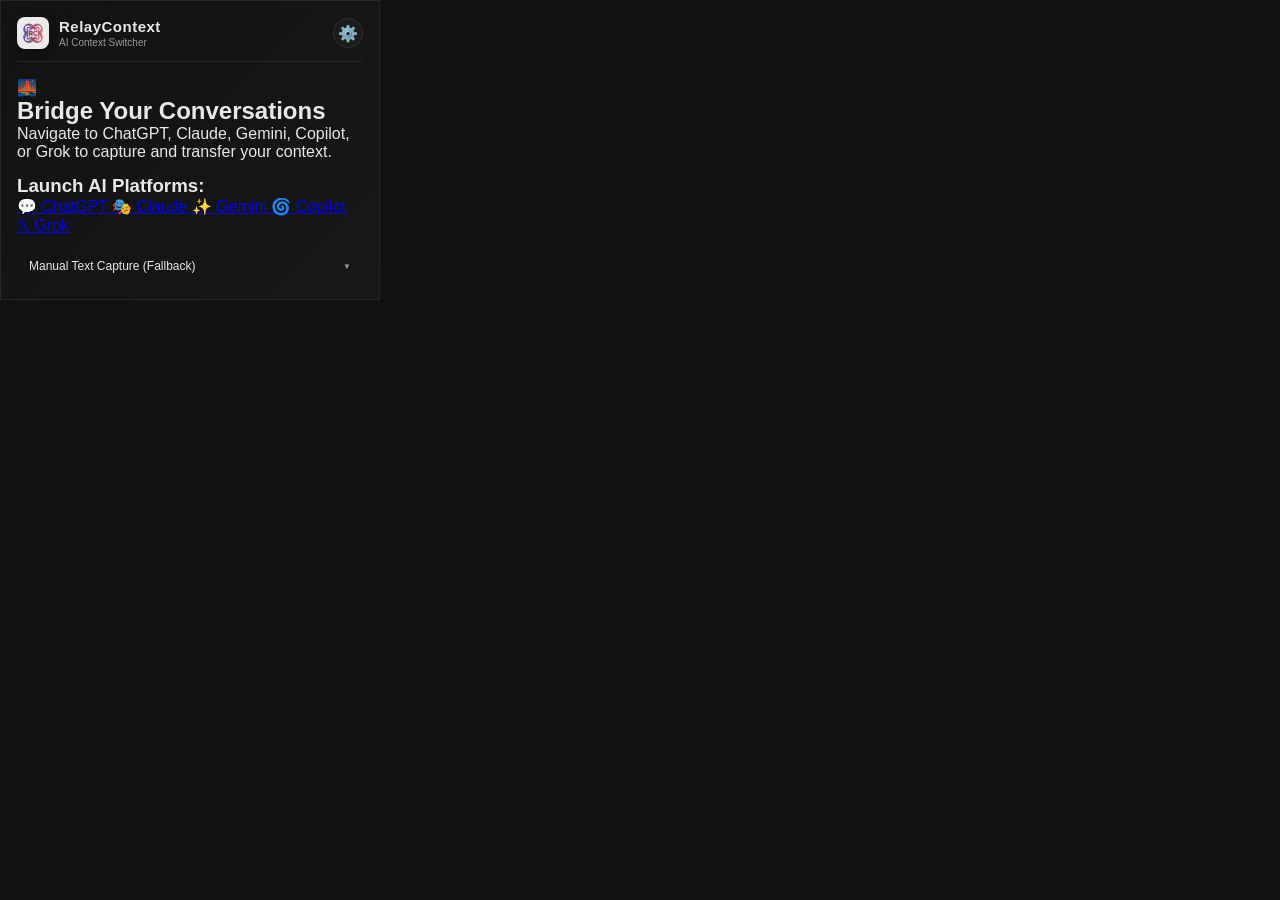
==== commit 190b4a70: "add README and clean up formatting across files" ====
--- a/popup/popup.html
+++ b/popup/popup.html
@@ -17,21 +17,13 @@
           <p>AI Context Switcher</p>
         </div>
       </div>
-
       <button id="settings-toggle-btn" class="icon-btn" title="Settings" aria-label="Settings">
         ⚙️
       </button>
     </header>
-
-
     <main class="main-content">
-
-      <!-- ========================= -->
       <!-- DETECTED STATE -->
-      <!-- ========================= -->
-
       <section id="detected-panel" class="panel hidden">
-
         <!-- Platform -->
         <div class="status-badge" id="platform-badge">
           <span class="pulse-dot"></span>
@@ -39,8 +31,6 @@
             Active: ChatGPT
           </span>
         </div>
-
-
         <!-- Limit Warning -->
         <div id="limit-warning" class="limit-warning hidden">
           <span>⚠️</span>
@@ -48,66 +38,45 @@
             Limit detected on this AI! Save your context now.
           </span>
         </div>
-
-
         <!-- Conversation Details -->
         <div class="chat-details-card">
-
           <h2 id="chat-title">
             Conversation Title
           </h2>
-
           <div class="meta-row">
-
             <span id="message-count-badge">
               0 turns selected
             </span>
-
             <span id="char-count-badge">
               ~0 chars
             </span>
-
-          </div>
-
-        </div>
-
-
+          </div>
+        </div>
         <!-- Context Mode -->
         <div class="mode-container">
-
           <span class="mode-title">
             Context Mode
           </span>
-
           <div class="segment-control">
-
             <button class="segment-btn active" data-mode="compact">
               Compact
             </button>
-
             <button class="segment-btn" data-mode="full">
               Full
             </button>
-
             <button class="segment-btn" data-mode="ai">
               AI Summary
             </button>
-
-          </div>
-
-        </div>
-
+          </div>
+        </div>
 
         <!-- AI Status -->
         <div id="ai-status-box" class="ai-status-box hidden">
           <span class="ai-icon">✨</span>
-
           <span id="ai-status-text">
             Detecting Chrome Local AI...
           </span>
         </div>
-
-
         <!-- Copy Prompt -->
         <button id="copy-prompt-btn" class="primary-btn pulse-glow">
           <span class="btn-icon">📋</span>
@@ -115,8 +84,6 @@
             Copy Continuation Prompt
           </span>
         </button>
-
-
         <!-- Export + Resume -->
         <div class="action-grid" style="
             display: grid;
@@ -124,254 +91,179 @@
             gap: 8px;
             margin-top: 8px;
           ">
-
           <button id="export-state-btn" class="secondary-btn" title="Export conversation as structured state file">
             <span>💾</span>
             Export State
           </button>
-
           <button id="one-click-resume-btn" class="primary-btn" title="Resume conversation on your default AI">
             <span>🚀</span>
             One-Click Resume
           </button>
-
         </div>
 
 
         <!-- Select Chat History -->
         <div class="accordion">
-
           <button class="accordion-trigger" id="outline-trigger">
             <span>Select Chat History</span>
             <span class="arrow">▼</span>
           </button>
-
-
           <div class="accordion-content" id="outline-content">
-
             <!-- Search + Select All -->
             <div class="filter-bar">
-
               <input type="text" id="turn-search" placeholder="Search turns...">
-
               <div class="select-all-wrapper">
-
                 <input type="checkbox" id="select-all-turns" checked>
-
                 <label for="select-all-turns" id="select-all-label">
                   Select All
                 </label>
-
               </div>
-
             </div>
-
 
             <!-- Turns -->
             <div class="turns-list" id="turns-container"></div>
-
-          </div>
-
-        </div>
-
+          </div>
+        </div>
 
         <!-- Target Platforms -->
         <section class="target-section">
-
           <h3>
             Switch & Continue In:
           </h3>
-
           <div class="target-grid">
-
             <button class="target-btn chatgpt" data-platform="chatgpt" data-url="https://chatgpt.com">
               <span class="target-logo">💬</span>
               ChatGPT
             </button>
 
-
             <button class="target-btn claude" data-platform="claude" data-url="https://claude.ai">
               <span class="target-logo">🎭</span>
               Claude
             </button>
 
-
             <button class="target-btn gemini" data-platform="gemini" data-url="https://gemini.google.com">
               <span class="target-logo">✨</span>
               Gemini
             </button>
 
-
             <button class="target-btn copilot" data-platform="copilot" data-url="https://copilot.microsoft.com">
               <span class="target-logo">🌀</span>
               Copilot
             </button>
 
-
             <button class="target-btn grok" data-platform="grok" data-url="https://grok.com">
               <span class="target-logo">𝕏</span>
               Grok
             </button>
-
-          </div>
-
+          </div>
         </section>
-
       </section>
-
-
-      <!-- ========================= -->
       <!-- NOT DETECTED STATE -->
-      <!-- ========================= -->
 
       <section id="empty-panel" class="panel">
-
         <div class="empty-state-card">
-
           <div class="empty-icon">
             🌉
           </div>
-
           <h2>
             Bridge Your Conversations
           </h2>
-
           <p>
             Navigate to ChatGPT, Claude, Gemini,
             Copilot, or Grok to capture and
             transfer your context.
           </p>
-
-        </div>
-
+        </div>
 
         <!-- Launch Platforms -->
         <div class="launch-section">
-
           <h3>
             Launch AI Platforms:
           </h3>
-
           <div class="launch-grid">
-
             <a href="https://chatgpt.com" target="_blank" class="launch-btn chatgpt">
               <span class="btn-icon">💬</span>
               ChatGPT
             </a>
 
-
             <a href="https://claude.ai" target="_blank" class="launch-btn claude">
               <span class="btn-icon">🎭</span>
               Claude
             </a>
-
-
             <a href="https://gemini.google.com" target="_blank" class="launch-btn gemini">
               <span class="btn-icon">✨</span>
               Gemini
             </a>
-
-
             <a href="https://copilot.microsoft.com" target="_blank" class="launch-btn copilot">
               <span class="btn-icon">🌀</span>
               Copilot
             </a>
-
-
             <a href="https://grok.com" target="_blank" class="launch-btn grok">
               <span class="btn-icon">𝕏</span>
               Grok
             </a>
-
-          </div>
-
-        </div>
-
+          </div>
+
+        </div>
 
         <!-- Manual Context -->
         <div class="manual-accordion">
-
           <button class="accordion-trigger" id="manual-trigger">
             <span>
               Manual Text Capture (Fallback)
             </span>
-
             <span class="arrow">
               ▼
             </span>
           </button>
 
-
           <div class="accordion-content hidden" id="manual-content">
-
             <textarea id="manual-input" placeholder="Paste dialogue or text context here..."></textarea>
-
-
             <button id="copy-manual-btn" class="primary-btn">
               <span>📋</span>
               Copy Wrapped Text
             </button>
-
-          </div>
-
+          </div>
         </div>
 
       </section>
 
 
-      <!-- ========================= -->
       <!-- SETTINGS -->
-      <!-- ========================= -->
 
       <section id="settings-panel" class="settings-drawer hidden">
-
         <div class="drawer-header">
-
           <h2>
             Settings
           </h2>
-
           <button id="settings-close-btn" class="icon-btn" aria-label="Close Settings">
             ✕
           </button>
-
-        </div>
-
-
+        </div>
         <div class="drawer-body">
-
           <!-- Continuation Prompt -->
           <div class="setting-group">
-
             <label for="preamble-input">
               Continuation Prompt Preamble
             </label>
-
             <p class="setting-desc">
               Instructions telling the receiving AI
               how to absorb the transferred context
               and continue the conversation.
             </p>
-
             <textarea id="preamble-input" placeholder="Enter your continuation prompt..."></textarea>
 
           </div>
-
-
           <!-- Default Target -->
           <div class="setting-group">
-
             <label for="default-target">
               Default Target AI
             </label>
-
             <p class="setting-desc">
               Platform opened automatically when
               using One-Click Resume.
             </p>
-
             <select id="default-target">
-
               <option value="none">
                 None
               </option>
@@ -403,20 +295,16 @@
 
           <!-- Auto Send -->
           <div class="setting-group">
-
             <label style="
                 display: flex;
                 align-items: center;
                 gap: 8px;
                 cursor: pointer;
               ">
-
               <input type="checkbox" id="auto-send-toggle" checked>
-
               <span>
                 🚀 One-Click Auto-Send
               </span>
-
             </label>
 
             <p class="setting-desc">
@@ -424,48 +312,34 @@
               context after it is injected into
               the target AI.
             </p>
-
-          </div>
-
-
+          </div>
           <!-- Smart Compression -->
           <div class="setting-group">
-
             <label style="
                 display: flex;
                 align-items: center;
                 gap: 8px;
                 cursor: pointer;
               ">
-
               <input type="checkbox" id="auto-compress-toggle" checked>
-
               <span>
                 🗜️ Smart Auto-Compress
               </span>
-
-            </label>
-
+            </label>
             <p class="setting-desc">
               Reduce unnecessary conversation history
               while preserving important context.
             </p>
-
-          </div>
-
-
+          </div>
           <!-- Compression Mode -->
           <div class="setting-group">
-
             <label for="compression-mode">
               Default Compression Mode
             </label>
-
             <p class="setting-desc">
               Mode used when compressing long
               conversations.
             </p>
-
             <select id="compression-mode">
 
               <option value="compact">
@@ -479,40 +353,26 @@
               <option value="full">
                 Full
               </option>
-
             </select>
-
-          </div>
-
-
+          </div>
           <!-- Settings Actions -->
           <div class="drawer-actions">
-
             <button id="save-settings-btn" class="primary-btn">
               Save Settings
             </button>
-
             <button id="reset-settings-btn" class="secondary-btn">
               Reset Defaults
             </button>
-
-          </div>
-
-        </div>
-
+          </div>
+        </div>
       </section>
-
     </main>
-
-
     <!-- Toast -->
     <div id="toast" class="toast hidden">
       Copied to clipboard!
     </div>
 
   </div>
-
-
   <script src="popup.js"></script>
 
 </body>
--- a/popup/popup.css
+++ b/popup/popup.css
@@ -1,7 +1,3 @@
-/* =========================================
-   RelayContext - ContextBridge Style
-   ========================================= */
-
 :root {
   --bg-dark: #111111;
   --bg-card: rgba(30, 30, 30, 0.6);
@@ -26,10 +22,6 @@
   --color-copilot: #06b6d4;
   --color-grok: #f3f4f6;
 }
-
-/* =========================================
-   RESET
-   ========================================= */
 
 * {
   box-sizing: border-box;
@@ -79,37 +71,28 @@
   display: none !important;
 }
 
-/* =========================================
-   SCROLLBAR
-   ========================================= */
+/* scrollbar */
 
 ::-webkit-scrollbar {
   width: 6px;
 }
-
 ::-webkit-scrollbar-track {
   background: rgba(0, 0, 0, 0.15);
 }
-
 ::-webkit-scrollbar-thumb {
   background: rgba(255, 255, 255, 0.1);
   border-radius: 3px;
 }
-
 ::-webkit-scrollbar-thumb:hover {
   background: rgba(255, 255, 255, 0.18);
 }
 
-/* =========================================
-   MAIN CONTAINER
-   ========================================= */
+/* Main container */
 
 .glass-container {
   position: relative;
-
   width: 100%;
   min-height: 250px;
-
   padding: 16px;
 
   background: linear-gradient(
@@ -117,152 +100,101 @@
     rgba(18, 18, 18, 0.97) 0%,
     rgba(24, 24, 24, 0.99) 100%
   );
-
-  border: 1px solid var(--glass-border);
-
-  display: flex;
-  flex-direction: column;
-}
-
-/* =========================================
-   HEADER
-   ========================================= */
-
+  border: 1px solid var(--glass-border);
+  display: flex;
+  flex-direction: column;
+}
+/* HEADER */
 .app-header {
   display: flex;
   justify-content: space-between;
   align-items: center;
-
   margin-bottom: 16px;
   padding-bottom: 12px;
-
   border-bottom: 1px solid var(--glass-border);
 }
-
 .logo-area {
   display: flex;
   align-items: center;
   gap: 10px;
 }
-
-/* YOUR LOGO IMAGE */
-
 .logo-img {
   width: 32px;
   height: 32px;
-
   border-radius: 8px;
-
   object-fit: contain;
-
   box-shadow: 0 2px 8px rgba(0, 0, 0, 0.4);
 }
 
 .brand h1 {
   font-size: 15px;
   font-weight: 700;
-
   letter-spacing: 0.5px;
-
-  color: var(--text-primary);
-}
-
+  color: var(--text-primary);
+}
 .brand p {
   margin-top: 2px;
-
   font-size: 10px;
-
-  color: var(--text-secondary);
-}
-
-/* =========================================
-   SETTINGS ICON
-   ========================================= */
+  color: var(--text-secondary);
+}
+
+/* SETTINGS ICON */
 
 .icon-btn {
   background: var(--glass-bg);
-
-  border: 1px solid var(--glass-border);
-
-  color: var(--text-primary);
-
+  border: 1px solid var(--glass-border);
+  color: var(--text-primary);
   width: 30px;
   height: 30px;
-
   border-radius: 50%;
-
   display: flex;
   align-items: center;
   justify-content: center;
-
   cursor: pointer;
-
   transition: all 0.3s ease;
 }
 
 .icon-btn:hover {
   background: rgba(255, 255, 255, 0.08);
-
   border-color: rgba(255, 255, 255, 0.2);
-
   transform: rotate(30deg);
 }
 
-/* =========================================
-   MAIN CONTENT
-   ========================================= */
+/* MAIN CONTENT */
 
 .main-content {
   flex-grow: 1;
-
   position: relative;
 }
 
 .panel {
   display: flex;
   flex-direction: column;
-
   gap: 14px;
-
   animation: fadeInUp 0.4s ease forwards;
 }
 
-/* =========================================
-   PLATFORM BADGE
-   ========================================= */
-
+/* PLATFORM BADGE */
 .status-badge {
   align-self: flex-start;
-
   font-size: 11px;
   font-weight: 600;
-
   padding: 4px 10px;
-
   border-radius: 100px;
-
-  display: flex;
-  align-items: center;
-
+  display: flex;
+  align-items: center;
   gap: 6px;
-
   background: var(--glass-bg);
-
-  border: 1px solid var(--glass-border);
-
+  border: 1px solid var(--glass-border);
   text-transform: capitalize;
 }
 
 .pulse-dot {
   width: 6px;
   height: 6px;
-
   flex-shrink: 0;
-
   border-radius: 50%;
-
   background-color: var(--accent-secondary);
-
   animation: pulse 1.5s infinite;
 }
 
@@ -272,221 +204,147 @@
   border-color: var(--color-chatgpt);
   color: var(--color-chatgpt);
 }
-
 .status-badge.chatgpt .pulse-dot {
   background-color: var(--color-chatgpt);
 }
-
 .status-badge.claude {
   border-color: var(--color-claude);
   color: var(--color-claude);
 }
-
 .status-badge.claude .pulse-dot {
   background-color: var(--color-claude);
 }
-
 .status-badge.gemini {
   border-color: var(--color-gemini);
   color: var(--color-gemini);
 }
-
 .status-badge.gemini .pulse-dot {
   background-color: var(--color-gemini);
 }
-
 .status-badge.copilot {
   border-color: var(--color-copilot);
   color: var(--color-copilot);
 }
-
 .status-badge.copilot .pulse-dot {
   background-color: var(--color-copilot);
 }
-
 .status-badge.grok {
   border-color: var(--color-grok);
   color: var(--color-grok);
 }
-
-/* =========================================
-   LIMIT WARNING
-   ========================================= */
+/* LIMIT WARNING */
 
 .limit-warning {
   display: flex;
   align-items: center;
-
-  gap: 8px;
-
+  gap: 8px;
   padding: 9px;
-
   border-radius: 8px;
-
   background: rgba(217, 119, 6, 0.06);
-
   border: 1px solid rgba(217, 119, 6, 0.25);
-
   color: #f59e0b;
-
   font-size: 10px;
-
   line-height: 1.4;
 }
 
-/* =========================================
-   CHAT DETAILS
-   ========================================= */
-
+/* CHAT DETAILS */
 .chat-details-card {
   background: var(--bg-card);
-
-  border: 1px solid var(--glass-border);
-
+  border: 1px solid var(--glass-border);
   padding: 12px;
-
   border-radius: 12px;
-
-  display: flex;
-  flex-direction: column;
-
+  display: flex;
+  flex-direction: column;
   gap: 6px;
 }
 
 .chat-details-card h2 {
   font-size: 13px;
-
   font-weight: 500;
-
-  color: var(--text-primary);
-
+  color: var(--text-primary);
   white-space: nowrap;
-
   overflow: hidden;
-
   text-overflow: ellipsis;
 }
 
 .meta-row {
   display: flex;
-
   gap: 8px;
 }
 
 .meta-row span {
   font-size: 10px;
-
   padding: 2px 6px;
-
   background: rgba(255, 255, 255, 0.05);
-
   border-radius: 4px;
-
-  color: var(--text-secondary);
-}
-
-/* =========================================
-   CONTEXT MODE
-   ========================================= */
+  color: var(--text-secondary);
+}
+
+/* CONTEXT MODE */
 
 .mode-container {
   display: flex;
-
-  flex-direction: column;
-
+  flex-direction: column;
   gap: 6px;
 }
 
 .mode-title {
   font-size: 10px;
-
   text-transform: uppercase;
-
   letter-spacing: 0.8px;
-
-  color: var(--text-secondary);
-
+  color: var(--text-secondary);
   font-weight: 600;
 }
 
 .segment-control {
   display: grid;
-
   grid-template-columns: repeat(3, 1fr);
-
   background: rgba(0, 0, 0, 0.25);
-
-  border: 1px solid var(--glass-border);
-
+  border: 1px solid var(--glass-border);
   padding: 2px;
-
   border-radius: 8px;
 }
 
 .segment-btn {
   background: transparent;
-
   border: none;
-
-  color: var(--text-secondary);
-
+  color: var(--text-secondary);
   font-size: 10px;
-
   font-weight: 600;
-
   padding: 8px 0;
-
   border-radius: 6px;
-
   transition: all 0.2s ease;
 }
 
 .segment-btn:hover {
   color: var(--text-primary);
-
   background: rgba(255, 255, 255, 0.02);
 }
 
 .segment-btn.active {
   background: rgba(255, 255, 255, 0.1);
-
   color: #ffffff;
-
   box-shadow: 0 1px 4px rgba(0, 0, 0, 0.3);
 }
 
-/* =========================================
-   AI STATUS
-   ========================================= */
-
+/* AI STATUS */
 .ai-status-box {
   background: rgba(150, 150, 150, 0.06);
-
   border: 1px dashed rgba(150, 150, 150, 0.2);
-
   padding: 10px;
-
   border-radius: 8px;
-
   display: flex;
   align-items: flex-start;
-
-  gap: 8px;
-
+  gap: 8px;
   font-size: 10px;
-
   line-height: 1.4;
-
   color: var(--accent-primary);
-
   animation: fadeInUp 0.3s ease;
 }
 
 .ai-status-box.warning {
   background: rgba(217, 119, 6, 0.06);
-
   border-color: rgba(217, 119, 6, 0.25);
-
   color: #f59e0b;
 }
 
@@ -494,43 +352,28 @@
   font-size: 12px;
 }
 
-/* =========================================
-   PRIMARY BUTTON
-   ========================================= */
+/* PRIMARY BUTTON */
 
 .primary-btn {
   width: 100%;
-
   background: linear-gradient(135deg, #3a3a3a 0%, #2a2a2a 100%);
-
   border: 1px solid rgba(255, 255, 255, 0.12);
-
   color: #ffffff;
-
   padding: 10px 16px;
-
   border-radius: 8px;
-
   font-weight: 600;
-
   font-size: 13px;
-
   display: flex;
   align-items: center;
   justify-content: center;
-
-  gap: 8px;
-
+  gap: 8px;
   transition: all 0.3s cubic-bezier(0.4, 0, 0.2, 1);
-
   box-shadow: var(--shadow-soft);
 }
 
 .primary-btn:hover {
   transform: translateY(-1px);
-
   box-shadow: var(--shadow-hover);
-
   background: linear-gradient(135deg, #484848 0%, #363636 100%);
 }
 
@@ -542,430 +385,263 @@
   animation: buttonPulse 2s infinite;
 }
 
-/* =========================================
-   SECONDARY BUTTON
-   ========================================= */
-
+/* SECONDARY BUTTON */
 .secondary-btn {
   width: 100%;
-
   background: transparent;
-
-  border: 1px solid var(--glass-border);
-
-  color: var(--text-secondary);
-
+  border: 1px solid var(--glass-border);
+  color: var(--text-secondary);
   padding: 8px;
-
   border-radius: 6px;
-
-  font-size: 11px;
-
+  font-size: 11px;
   font-weight: 500;
-
   transition: all 0.2s;
 }
 
 .secondary-btn:hover {
   background: rgba(255, 255, 255, 0.03);
-
-  color: var(--text-primary);
-}
-
-/* =========================================
-   ACCORDIONS
-   ========================================= */
+  color: var(--text-primary);
+}
+
+/* ACCORDIONS */
 
 .accordion,
 .manual-accordion {
-  border: 1px solid var(--glass-border);
-
-  border-radius: 8px;
-
-  background: var(--glass-bg);
-
+  border: 1px solid var(--glass-border)
+  border-radius: 8px
+  background: var(--glass-bg)
   overflow: hidden;
 }
-
 .accordion-trigger {
   width: 100%;
-
   background: transparent;
-
   border: none;
-
-  color: var(--text-primary);
-
+  color: var(--text-primary);
   padding: 10px 12px;
-
   font-size: 12px;
-
   font-weight: 500;
-
-  display: flex;
-
+  display: flex;
   justify-content: space-between;
-
-  align-items: center;
-}
-
+  align-items: center;
+}
 .accordion-trigger:hover {
   background: rgba(255, 255, 255, 0.02);
 }
-
 .accordion-trigger .arrow {
   font-size: 8px;
-
   transition: transform 0.3s ease;
-
-  color: var(--text-secondary);
-}
-
+  color: var(--text-secondary);
+}
 .accordion.expanded .accordion-trigger .arrow {
   transform: rotate(180deg);
 }
-
 .accordion-content {
   max-height: 0;
-
   overflow: hidden;
-
   transition: max-height 0.3s ease-in-out;
-
   padding: 0 12px;
 }
-
 .accordion.expanded .accordion-content {
   max-height: 250px;
-
   padding: 10px 12px;
-
   border-top: 1px solid var(--glass-border);
 }
-
-/* =========================================
-   TURN SEARCH
-   ========================================= */
-
+/* TURN SEARCH */
 .filter-bar {
   display: flex;
-
-  flex-direction: column;
-
-  gap: 8px;
-
+  flex-direction: column;
+  gap: 8px;
   margin-bottom: 10px;
 }
 
 .filter-bar input[type="text"] {
   width: 100%;
-
   background: var(--glass-input);
-
-  border: 1px solid var(--glass-border);
-
-  color: var(--text-primary);
-
-  font-size: 11px;
-
+  border: 1px solid var(--glass-border);
+  color: var(--text-primary);
+  font-size: 11px;
   padding: 6px 10px;
-
   border-radius: 6px;
-
   outline: none;
 }
-
 .filter-bar input[type="text"]:focus {
   border-color: var(--glass-border-focus);
-
   background: rgba(255, 255, 255, 0.08);
 }
 
-/* =========================================
-   SELECT ALL
-   ========================================= */
-
+/* SELECT ALL */
 .select-all-wrapper {
   display: flex;
-
-  align-items: center;
-
+  align-items: center;
   gap: 6px;
-
-  font-size: 11px;
-
-  color: var(--text-secondary);
-}
+  font-size: 11px;
+  color: var(--text-secondary);
+
 
 .select-all-wrapper input,
 .turn-item input {
   accent-color: #777777;
-
   cursor: pointer;
 }
-
-/* =========================================
-   TURN LIST
-   ========================================= */
+/* TURN LIST */
 
 .turns-list {
   max-height: 150px;
-
   overflow-y: auto;
-
-  display: flex;
-
-  flex-direction: column;
-
+  display: flex;
+  flex-direction: column;
   gap: 6px;
-
   padding-right: 4px;
 }
-
 .turn-item {
   display: flex;
-
   align-items: flex-start;
-
-  gap: 8px;
-
-  font-size: 11px;
-
+  gap: 8px;
+  font-size: 11px;
   padding: 6px;
-
   border-radius: 4px;
-
   background: rgba(255, 255, 255, 0.02);
-
   border: 1px solid transparent;
-
   transition: all 0.2s;
 }
-
 .turn-item:hover {
   background: rgba(255, 255, 255, 0.04);
-
   border-color: rgba(255, 255, 255, 0.05);
 }
-
 .turn-text {
   color: var(--text-primary);
-
   cursor: pointer;
-
   flex-grow: 1;
-
   overflow: hidden;
-
   text-overflow: ellipsis;
-
   display: -webkit-box;
-
   -webkit-line-clamp: 2;
-
   -webkit-box-orient: vertical;
 }
-
 .turn-meta {
   color: var(--text-muted);
-
   font-size: 9px;
-
   white-space: nowrap;
 }
-
-/* =========================================
-   TARGET PLATFORMS
-   ========================================= */
+/* TARGET PLATFORMS */
 
 .target-section h3,
 .launch-section h3 {
   font-size: 11px;
-
   font-weight: 600;
-
   text-transform: uppercase;
-
   letter-spacing: 0.8px;
-
-  color: var(--text-secondary);
-
+  color: var(--text-secondary);
   margin-bottom: 8px;
 }
-
 .target-grid {
   display: grid;
-
   grid-template-columns: repeat(5, 1fr);
-
   gap: 6px;
 }
 
 .target-btn {
   background: var(--glass-bg);
-
-  border: 1px solid var(--glass-border);
-
+  border: 1px solid var(--glass-border);
   border-radius: 6px;
-
   padding: 8px 0;
-
   font-size: 9px;
-
   font-weight: 500;
-
-  color: var(--text-secondary);
-
-  display: flex;
-
-  flex-direction: column;
-
-  align-items: center;
-
+  color: var(--text-secondary);
+  display: flex;
+  flex-direction: column;
+  align-items: center;
   gap: 4px;
-
   transition: all 0.3s;
 }
-
 .target-btn:hover {
   color: var(--text-primary);
-
   transform: translateY(-1px);
 }
-
 .target-btn.chatgpt:hover {
   border-color: var(--color-chatgpt);
-
   background: rgba(16, 163, 127, 0.1);
 }
 
 .target-btn.claude:hover {
   border-color: var(--color-claude);
-
   background: rgba(217, 119, 6, 0.1);
 }
-
 .target-btn.gemini:hover {
   border-color: var(--color-gemini);
-
   background: rgba(79, 70, 229, 0.1);
 }
-
 .target-btn.copilot:hover {
   border-color: var(--color-copilot);
-
   background: rgba(6, 182, 212, 0.1);
 }
-
 .target-btn.grok:hover {
   border-color: var(--color-grok);
-
   background: rgba(255, 255, 255, 0.08);
 }
-
 .target-logo {
   font-size: 15px;
 }
 
-/* =========================================
-   EMPTY STATE
-   ========================================= */
+/* EMPTY STATE */
 
 .empty-state-card {
   background: var(--bg-card);
-
-  border: 1px solid var(--glass-border);
-
+  border: 1px solid var(--glass-border);
   padding: 24px 16px;
-
   border-radius: 12px;
-
   text-align: center;
-
-  display: flex;
-
-  flex-direction: column;
-
-  align-items: center;
-
-  gap: 8px;
-}
-
+  display: flex;
+  flex-direction: column;
+  align-items: center;
+  gap: 8px;
+}
 .empty-icon {
   font-size: 32px;
-
   margin-bottom: 4px;
-
   filter: drop-shadow(0 0 6px rgba(200, 200, 200, 0.2));
-
   animation: float 3s ease-in-out infinite;
 }
-
 .empty-state-card h2 {
   font-size: 14px;
-
   font-weight: 600;
 }
-
 .empty-state-card p {
   font-size: 11px;
-
-  color: var(--text-secondary);
-
+  color: var(--text-secondary);
   line-height: 1.4;
 }
 
-/* =========================================
-   LAUNCH GRID
-   ========================================= */
-
+/*LAUNCH GRID */
 .launch-grid {
   display: grid;
-
   grid-template-columns: repeat(2, 1fr);
-
-  gap: 8px;
-}
-
+  gap: 8px;
+}
 .launch-btn {
   background: var(--glass-bg);
-
-  border: 1px solid var(--glass-border);
-
-  color: var(--text-primary);
-
+  border: 1px solid var(--glass-border);
+  color: var(--text-primary);
   text-decoration: none;
-
-  font-size: 11px;
-
+  font-size: 11px;
   font-weight: 500;
-
   padding: 8px 12px;
-
   border-radius: 8px;
-
-  display: flex;
-
-  align-items: center;
-
-  gap: 8px;
-
+  display: flex;
+  align-items: center;
+  gap: 8px;
   transition: all 0.3s;
 }
-
 .launch-btn:hover {
   transform: translateX(2px);
 }
 
 .launch-btn.grok {
   grid-column: span 2;
-
   justify-content: center;
 }
 
-/* =========================================
-   MANUAL CONTEXT
-   ========================================= */
+/* MANUAL CONTEXT */
 
 .manual-accordion {
   background: transparent;
@@ -973,145 +649,90 @@
 
 .manual-accordion textarea {
   width: 100%;
-
   height: 80px;
-
   background: var(--glass-input);
-
-  border: 1px solid var(--glass-border);
-
-  color: var(--text-primary);
-
+  border: 1px solid var(--glass-border);
+  color: var(--text-primary);
   font-family: inherit;
-
-  font-size: 11px;
-
+  font-size: 11px;
   padding: 8px;
-
   border-radius: 6px;
-
   resize: none;
-
   outline: none;
-
   margin-bottom: 8px;
 }
 
 .manual-accordion textarea:focus {
   border-color: var(--glass-border-focus);
 }
-
-/* =========================================
-   SETTINGS DRAWER
-   ========================================= */
+/* SETTINGS DRAWER */
 
 .settings-drawer {
   position: absolute;
-
   top: 0;
   right: 0;
-
   width: 100%;
   height: 100%;
-
   background: rgba(17, 17, 17, 0.98);
-
   backdrop-filter: blur(16px);
-
   border-left: 1px solid var(--glass-border);
-
   z-index: 100;
-
-  display: flex;
-
-  flex-direction: column;
-
+  display: flex;
+  flex-direction: column;
   animation: slideIn 0.3s cubic-bezier(0.16, 1, 0.3, 1) forwards;
 }
 
-/* =========================================
-   SETTINGS HEADER
-   ========================================= */
+/* SETTINGS HEADER */
 
 .drawer-header {
   display: flex;
-
   justify-content: space-between;
-
-  align-items: center;
-
+  align-items: center;
   padding: 14px 16px;
-
   border-bottom: 1px solid var(--glass-border);
 }
-
 .drawer-header h2 {
   font-size: 14px;
-
   font-weight: 600;
 }
 
-/* =========================================
-   SETTINGS BODY
-   ========================================= */
+/* SETTINGS BODY */
 
 .drawer-body {
   padding: 16px;
-
-  display: flex;
-
-  flex-direction: column;
-
+  display: flex;
+  flex-direction: column;
   gap: 16px;
-
   flex-grow: 1;
-
   overflow-y: auto;
 }
-
 .setting-group {
   display: flex;
-
-  flex-direction: column;
-
+  flex-direction: column;
   gap: 6px;
 }
-
 .setting-group label {
   font-size: 11px;
-
   font-weight: 600;
-
   color: var(--text-primary);
 }
 
 .setting-desc {
   font-size: 9px;
-
-  color: var(--text-secondary);
-
+  color: var(--text-secondary);
   line-height: 1.3;
 }
 
 .setting-group textarea {
   background: var(--glass-input);
-
-  border: 1px solid var(--glass-border);
-
-  color: var(--text-primary);
-
+  border: 1px solid var(--glass-border);
+  color: var(--text-primary);
   font-family: inherit;
-
-  font-size: 11px;
-
+  font-size: 11px;
   padding: 8px;
-
   border-radius: 6px;
-
   height: 120px;
-
   resize: none;
-
   outline: none;
 }
 
@@ -1122,86 +743,53 @@
 
 .setting-group select {
   width: 100%;
-
   background: var(--bg-dark);
-
-  border: 1px solid var(--glass-border);
-
-  color: var(--text-primary);
-
+  border: 1px solid var(--glass-border);
+  color: var(--text-primary);
   font-family: inherit;
-
-  font-size: 11px;
-
+  font-size: 11px;
   padding: 6px;
-
   border-radius: 6px;
-
   outline: none;
 }
 
-/* =========================================
-   SETTINGS ACTIONS
-   ========================================= */
+/* SETTINGS ACTIONS */
 
 .drawer-actions {
   display: flex;
-
-  flex-direction: column;
-
-  gap: 8px;
-
+  flex-direction: column;
+  gap: 8px;
   margin-top: auto;
-
   padding-top: 10px;
 }
 
-/* =========================================
-   TOAST
-   ========================================= */
+/* TOAST */
 
 .toast {
   position: absolute;
-
   bottom: 20px;
   left: 50%;
-
   transform: translateX(-50%);
-
   background: rgba(50, 50, 50, 0.95);
-
   color: #fff;
-
   padding: 8px 16px;
-
   border-radius: 20px;
-
-  font-size: 11px;
-
+  font-size: 11px;
   font-weight: 600;
-
   box-shadow: var(--shadow-soft);
-
   z-index: 200;
-
   opacity: 0;
-
   pointer-events: none;
-
   transition:
     opacity 0.3s,
     bottom 0.3s;
 }
-
 .toast.show {
   opacity: 1;
-
   bottom: 24px;
 }
 
-/* =========================================
-   ANIMATIONS
-   ========================================= */
+/* ANIMATIONS */
 
 @keyframes fadeInUp {
   from {
